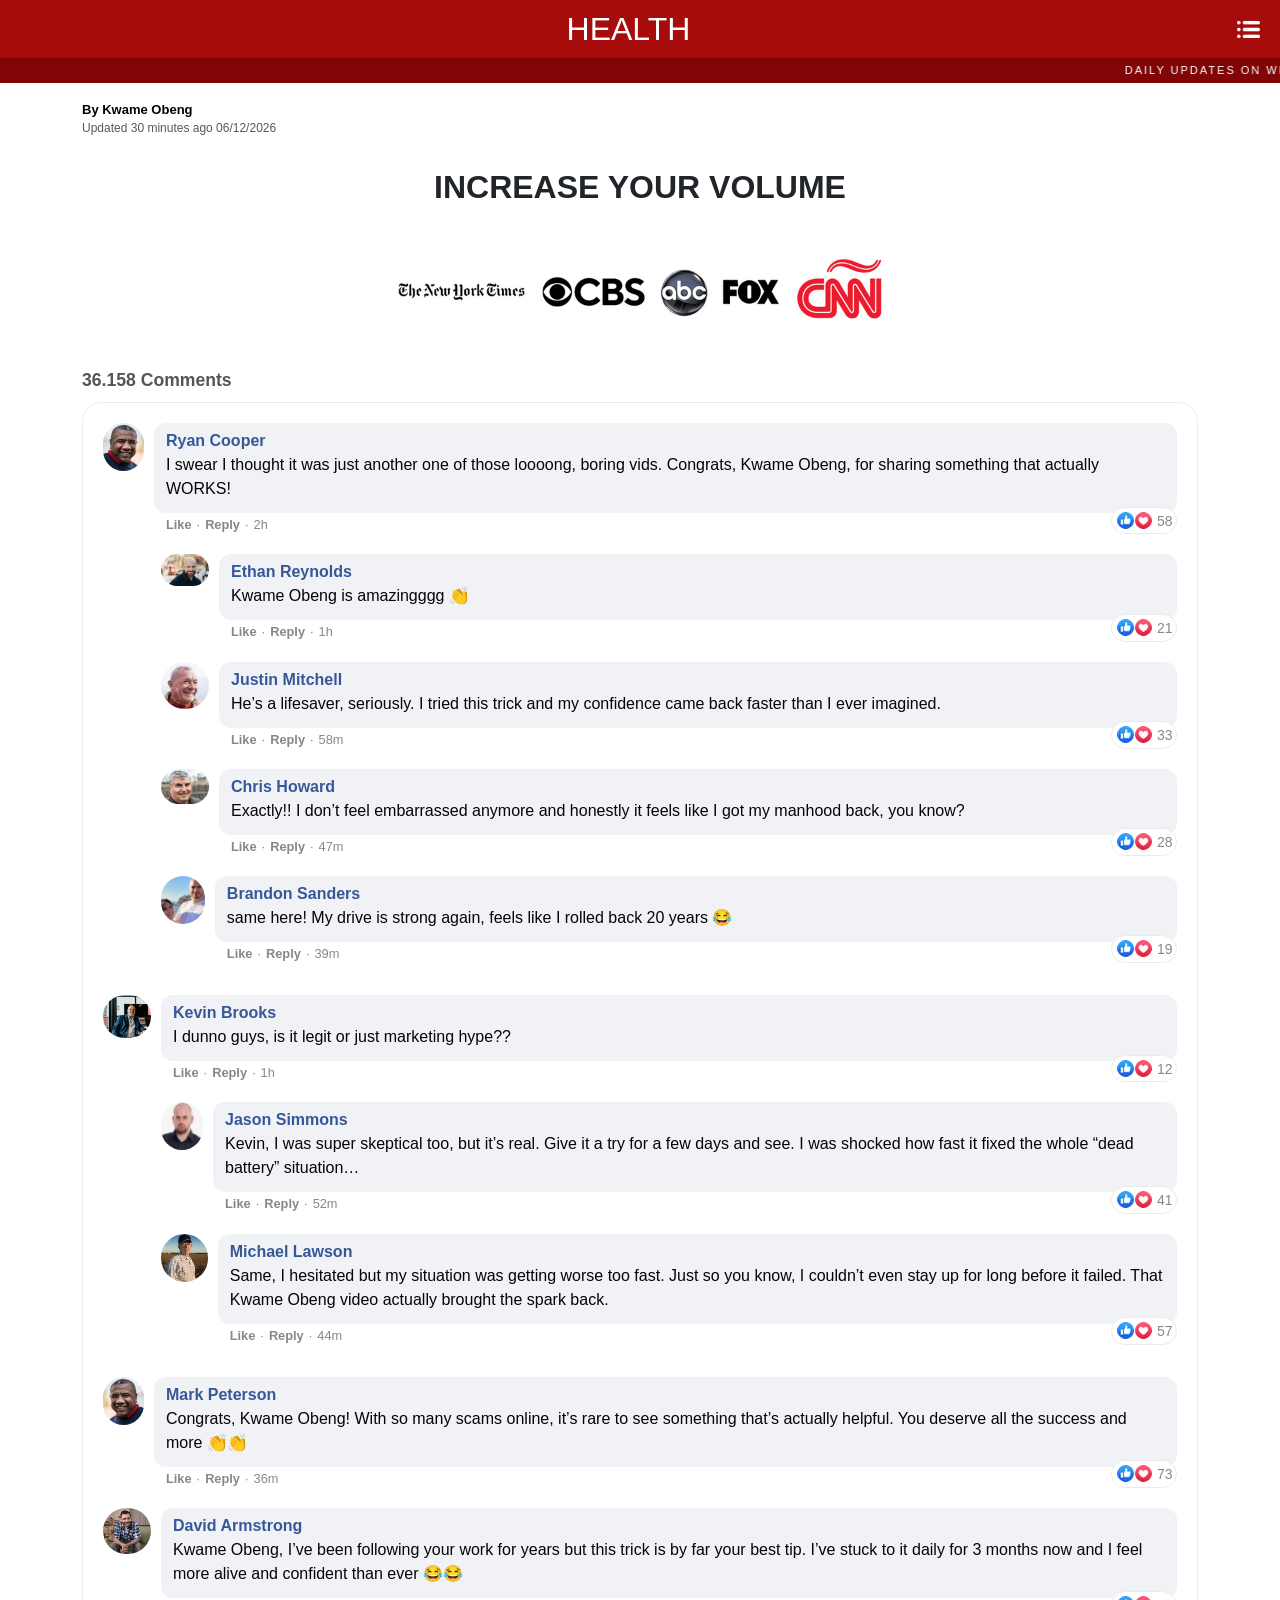
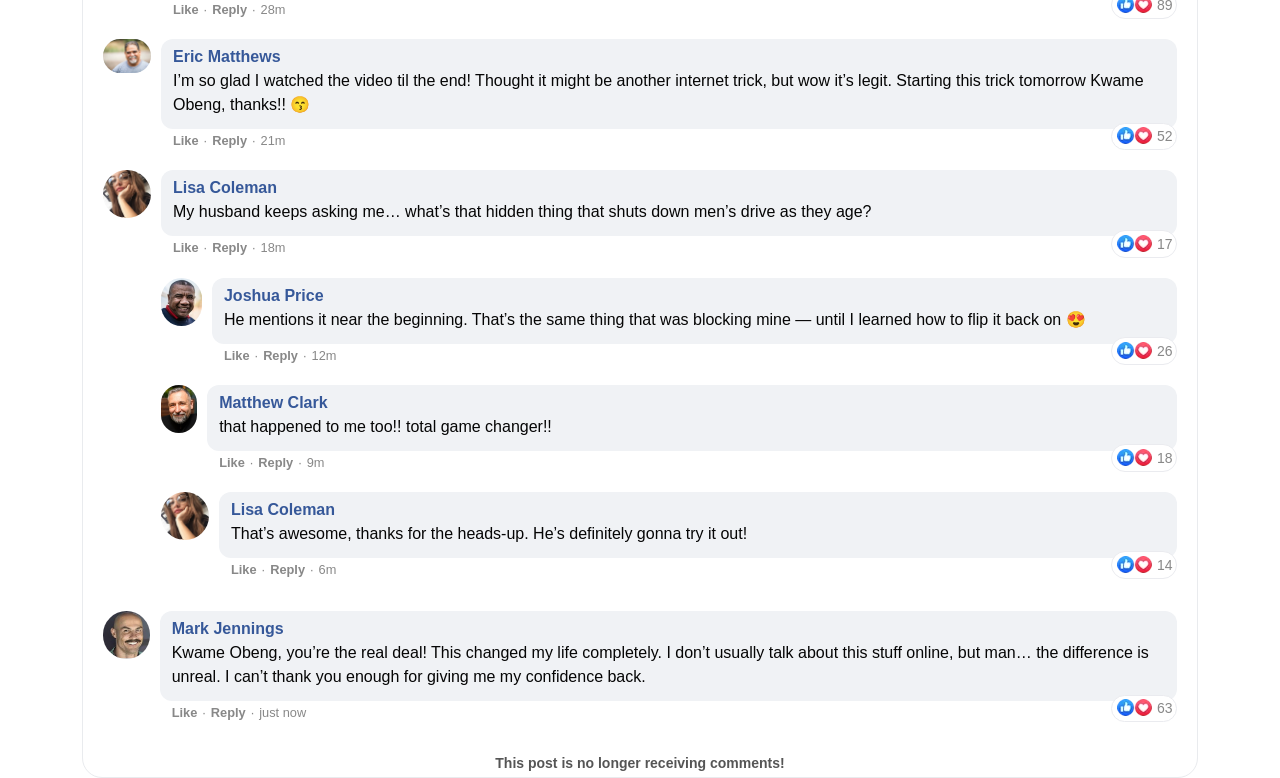
==== front1/index.html @ d48811eb "Add utmify script to all pages" ====
<!DOCTYPE html><html><head>
	<script
    src="https://cdn.utmify.com.br/scripts/utms/latest.js"
    data-utmify-prevent-xcod-sck
    data-utmify-prevent-subids
    async
    defer
  ></script>
	<meta http-equiv="Content-Type" content="text/html; charset=UTF-8">

	<meta name="viewport" content="width=device-width, initial-scale=1">
	<base href="/front1/">
	<title>
		INCREASE YOUR VOLUME
	</title>
	<!-- <link rel="icon" href=""> -->

	<!-- Google Fonts -->
	<link rel="preconnect" href="https://fonts.googleapis.com/">
	<link rel="preconnect" href="https://fonts.gstatic.com/" crossorigin="">
	<link href="css2" rel="stylesheet">
	<link href="css2%281%29" rel="stylesheet">
	<link href="css2%282%29" rel="stylesheet">
	<!-- END Google Fonts -->

	<!-- GoogleFonts -->
	<link rel="preconnect" href="https://fonts.googleapis.com/">
	<link rel="preconnect" href="https://fonts.gstatic.com/" crossorigin="">
	<link href="css2%283%29" rel="stylesheet">
	<!-- END GoogleFonts -->

	<!-- Custom CSS -->
	<link rel="stylesheet" type="text/css" href="css/page.css">

	<link rel="stylesheet" type="text/css" href="css/bootstrap.css">
	<link rel="stylesheet" href="css/bootstrap-icons.min.css" crossorigin="anonymous" referrerpolicy="no-referrer">
	<link rel="stylesheet" type="text/css" href="css/custom.css">
	<link rel="stylesheet" type="text/css" href="css/fbcomments.css">
	<link rel="stylesheet" type="text/css" href="css/vsl.css">
	<!-- Custom CSS -->

	<script src="js/jquery.min.js" crossorigin="anonymous" referrerpolicy="no-referrer"></script>

	<!-- Preload Vturb -->
	<script>!function (i, n) { i._plt = i._plt || (n && n.timeOrigin ? n.timeOrigin + n.now() : Date.now()) }(window, performance);</script>
	<link rel="preload" href="https://scripts.converteai.net/lib/js/smartplayer-wc/v4/smartplayer.js" as="script">
	<link rel="dns-prefetch" href="https://cdn.converteai.net">
	<link rel="dns-prefetch" href="https://scripts.converteai.net">
	<link rel="dns-prefetch" href="https://images.converteai.net">


	<!-- Preload Vturb -->

	<style>
		.esconder {
			display: none;
		}
</style>
<script src="https://opennessonline.com/click?key=c1eae6733fe927fe61c5&lp_type=pixel"></script></head>

<body style="--autoplay-pulse-speed: 1.3333333333333333s;" cz-shortcut-listen="true">

	<main id="container">

		<header class="red-header">
			<h1>HEALTH</h1>
			<img src="images/menu-toggle.webp">
		</header>

		<marquee>Daily updates on wellness and health - Daily updates on wellness and health - Daily updates on wellness
			and health - Daily updates on wellness and health
		</marquee>

		<section class="principal">
			<div class="container container-principal">
				<!--<h1 style="font-weight: 500 !important;"><span style="color: #9c0505;">URGENT:</span> Expert reveals the 3 ingredients of the recipe to burn 15 lbs in 10 days <span style="color: #9c0505;"></span></h1>-->

				<p class="txt_info_noticia"><b>By Kwame Obeng </b><br>Updated 30 minutes ago <span class="data_atual">06/04/2026</span></p>

				<div class="video_vturb" id="video" data-vdelay="2380">

					<h2 class="video-title mb-4 fw-bold">
						INCREASE YOUR VOLUME
					</h2>
					<!-- video code here -->
<vturb-smartplayer id="vid-69d40a0d36249def114d8315" style="display: block; margin: 0 auto; width: 100%; max-width: 400px;"></vturb-smartplayer> <script type="text/javascript"> var s=document.createElement("script"); s.src="https://scripts.converteai.net/f9aaec28-5033-496c-9a78-b89a490b3aef/players/69d40a0d36249def114d8315/v4/player.js", s.async=!0,document.head.appendChild(s); </script>
					<!-- video code here -->

					<img src="images/news-logos.webp" class="img_adv">
				</div>
			</div>
			<div class="esconder ">
				<div class="esconder ">
					<!-- CTA Headline -->
					<div class="py-3 py-md-5" style="background-color: var(--primary-color);">
						<div class="container text-center">
							<h2 class="title-claim mb-0 text-white">Choose Your Discounted Prime Pulse Package With Our
								Special Time-Limited Offer!</h2>
							<div class="strip3 flt">
								<div class="container bdinpad">
									<ul class="strip3-list">
										<li>
											<img src="images/hour-glass.png" alt="" class="hourglass">
											<strong>Prime Pulse Bottles Remaining:</strong> <span class="countdown">218</span>
										</li>
									</ul>
								</div>
							</div>
						</div>
					</div>
					<!-- CTA Headline -->

					<!-- Products -->
					<section class="pb-4 products" id="scrolldown">
						<div class="container">
							<div class="shipbx my-4 my-md-5">
								<div class="shipiconbx"><img src="images/ship-icon.png" alt=""></div>
								<p class="shipbx-txt1">Enjoy <span class="red">FREE SHIPPING</span> on 3 and
									6-Bottle
									Orders!
								</p>
								<p class="shipbx-txt2">*For long-term results, we recommend choosing the
									6 bottle option
								</p>
							</div>
						</div>
						<div class="container">
							<div class="row align-items-center">

								<!-- 3 + 3 Bottles -->
								<div class="col-12 col-md-4 mb-3 order-md-2">
									<a href="https://opennessonline.com/click?lp=1&to_offer=3" title="3 + 3 Bottles" class="item promo buylink">
										<div class="wrapper">
											<div class="item-header">BEST VALUE!</div>
											<div class="item-img">
												<div class="supply"><b>BUY 3 GET + 3 FREE</b>180 DAY SUPPLY</div>
												<img src="images/3e3.png" alt="3 + 3 Bottles">
											</div>
											<div class="item-info">
												<div class="price">
													<b><sup>$</sup>49</b><span>PER<br>BOTTLE</span>
												</div>
												<div class="savings">
													<div><i class="fa fa-check-circle"></i> YOU SAVE $600!</div>
													<div><i class="fa fa-check-circle"></i> BIGGEST DISCOUNT</div>
													<!-- <div><i class="fa fa-check-circle"></i> + 2 FREE BONUSES</div> -->
													<div><i class="fa fa-check-circle"></i> 90 DAYS GUARANTEE</div>
												</div>
											</div>
											<div class="item-buy">
												<div class="buy-button">
													<div class="buy-button-label">Add to cart</div>
												</div>
												<img src="images/cards-dark.webp" alt="Cards" class="card-flags">
											</div>
											<div class="item-totals">
												<div class="totals">Total: <s>$894</s> <b>$294</b></div>
												<div class="shipping">+ <span>FREE</span> SHIPPING</div>
											</div>
										</div>
									</a>
								</div>
								<!-- 3 + 3 Bottles -->

								<!-- 2 + 1 Bottles -->
								<div class="col-12 col-md-4 mb-3 order-md-3">
									<a href="https://opennessonline.com/click?lp=1&to_offer=2" class="item buylink">
										<div class="wrapper">
											<div class="item-header text-white">Most Popular</div>
											<div class="item-img">
												<div class="supply"><b>BUY 2 GET + 1 FREE</b>90 DAY SUPPLY</div>
												<img src="images/2e1.png" alt="2 + 1 Bottles">
											</div>
											<div class="item-info">
												<div class="price">
													<b><sup>$</sup>69</b><span>PER<br>BOTTLE</span>
												</div>
												<div class="savings">
													<div><i class="fa fa-check-circle"></i>YOU SAVE $240!</div>
													<div><i class="fa fa-check-circle"></i>BIGGEST DISCOUNT</div>
													<div><i class="fa fa-check-circle"></i>90 DAYS GUARANTEE</div>
												</div>
											</div>
											<div class="item-buy">
												<div class="buy-button">
													<div class="buy-button-label">Add to cart</div>
												</div>
												<img src="images/cards.webp" alt="Cards" class="card-flags">
											</div>
											<div class="item-totals">
												<div class="totals">Total: <s>$447</s> <b>$207</b></div>
												<div class="shipping">+ <span>FREE</span> SHIPPING</div>
											</div>
										</div>
									</a>
								</div>
								<!-- 2 + 1 Bottles -->

								<!-- 1 Bottles -->
								<div class="col-12 col-md-4 mb-3 order-md-1">
									<a href="https://opennessonline.com/click?lp=1&to_offer=1" class="item buylink">
										<div class="wrapper">
											<div class="item-header text-white">Basic</div>
											<div class="item-img">
												<div class="supply"><b>2 BOTTLE</b>60 DAY SUPPLY</div>
												<img src="images/2.png">
											</div>
											<div class="item-info">
												<div class="price">
													<b><sup>$</sup>79</b><span>PER<br>BOTTLE</span>
												</div>
												<div class="savings">
													<div> <i class="fa fa-check-circle"></i> YOU SAVE $140!</div>
													<div><i class="fa fa-check-circle"></i> BIGGEST DISCOUNT</div>
													<div><i class="fa fa-check-circle"></i> 90 DAYS GUARANTEE</div>
												</div>
											</div>
											<div class="item-buy">
												<div class="buy-button">
													<div class="buy-button-label">Add to cart</div>
												</div>
												<img src="images/cards.webp" alt="Cards" class="card-flags">
											</div>
											<div class="item-totals">
												<div class="totals">Total: <s>$298</s> <b>$158</b></div>
												<div class="shipping">+ SHIPPING</div>
											</div>
										</div>
									</a>
								</div>
								<!-- 1 Bottles -->

							</div>
						</div>
					</section>

					<!-- Guarantee -->
					<section id="guarantee" class="py-5">
						<div class="container position-relative">
							<div class="row align-items-center justify-content-center">
								<div class="col-12 col-md-3 text-center">
									<figure><img src="images/guarantee-badge.webp" alt="Guarantee" class="mb-3">
									</figure>
								</div>
								<div class="col-12 col-md-9 text-start">
									<h2 class="fs-2" style="font-weight: 700;">100% Satisfaction or Your Money Back <br class="d-none d-md-block"><span style="color: #22e525;">60-Day
											Unconditional
											Guarantee</span></h2>


										<p>If for any reason within 90 days you're not satisfied with the product, just send
											an email to <a href="mailto:contact@primepulsemale.com">contact@primepulsemale.com</a> and we'll
										immediately buy back all the bottles from you at the same price you paid — no
										questions asked and no hassles.</p>
									<p>Simply return the unused bottles, and we’ll buy them all back — even if they’re
										damaged.</p>
									<p>No questions asked — it’s an unconditional guarantee! That’s how confident we are
										in Prime Pulse.</p>
									<p>And if you choose the 6-bottle package, your guarantee becomes even more
										powerful:</p>
									<p>You’ll be automatically covered by our Lifetime Guarantee — meaning you can ask
										for your money back at any time in the future, if you’re
										not completely satisfied.</p>
									<p>So, click below and order your Prime Pulse kit today, completely risk-free. We
										guarantee your results with our own money — for life.</p>


									<div class="d-flex gap-2 flex-wrap align-items-center justify-content-center mt-3 badges">
										<figure><img src="images/gmp.png" alt="Badge"></figure>
										<figure><img src="images/fda.png" alt="Badge"></figure>
										<figure><img src="images/nat.png" alt="Badge"></figure>
										<figure><img src="images/foreign.png" alt="Badge"></figure>
										<figure><img src="images/gmo.png" alt="Badge"></figure>
									</div>
								</div>
							</div>
						</div>
					</section>
					<!-- Guarantee -->
					<!-- Free Shipping -->
					<section class="free-shipping-section py-4">
						<div class="container">
							<div class="col-lg-10 m-auto">
								<div class="row align-center">
									<div class="col-lg-2">
										<img src="images/shopping.png" alt="">
									</div>
									<div class="col-lg-10 d-flex align-items-center">
										<div>
											<h2 style="color: #fff;">Enjoy FREE Shipping with Our 3 or 6-Bottle Pack!
											</h2>
											<p>*96% Of Customers Order 6 Bottles (<span>Our Recommended Option</span>)
											</p>
										</div>
									</div>
								</div>
							</div>
						</div>
					</section>
					<!-- Free Shipping -->
					<!-- Testimonials -->
					<div id="testimonials" class="py-5">
						<div class="container" style="max-width: 1000px;">
							<h2 class="my-3 mb-0 text-center" style="color: var(--primary-color); font-weight: 700;">
								What People Are Saying About Prime Pulse?
							</h2>
							<h4 class="text-center fw-bold mb-4">Real Life-Changing Results!</h4>
							<p class="fw-bold mb-2 text-start text-black">Top reviews from the United States</p>

							<div class="card-container">
								<!-- CARD 1 -->
								<div class="card">
									<div class="row mx-auto">
										<div class="col-lg-12">
											<div class="texts">
												<div class="purchase">
													<img src="images/avatar.webp" alt="Profile">
													<p><strong>Michael T.</strong> - Richmond, VA<br></p>
												</div>
												<div class="d-flex flex-wrap gap-2 align-items-center">
													<div class="d-flex gap-1 align-items-center flex-nowrap stars">
														<i class="bi bi-star-fill"></i><i class="bi bi-star-fill"></i>
														<i class="bi bi-star-fill"></i><i class="bi bi-star-fill"></i>
														<i class="bi bi-star-fill"></i>
													</div>
													<p class="m-0"><b>Prime Pulse brought my confidence back</b></p>
												</div>
												<div class="d-flex flex-column flex-sm-row align-items-sm-center flex-wrap verified">
													<span class="me-sm-2">Purchased Prime Pulse 6-Bottle Kit</span>
													<div class="d-none d-sm-block me-2"></div>
													<span>Verified Purchase</span>
												</div>
												<div class="user">
													<img src="images/01.jpg" alt="">
												</div>
												<div class="text-user">
													<p>
														Last Sunday, my wife wanted to dance with me at our
														granddaughter’s birthday party.
														I almost cried — because for the first time in years, I actually
														felt like a man again.
														No more avoiding intimacy, no more shame. I could hold her close
														without worrying about
														“failing.” Without Prime Pulse, I’m sure I would’ve kept hiding
														behind excuses. Before
														trying it, I’d lost all hope of ever feeling this alive again.
													</p>
												</div>

												<p class="reviewed-on mb-3">32 people found this helpful</p>

												<div class="helpful-report">
													<div class="d-flex align-center gap-3">
														<div class="helpful">Helpful</div>
														<div class="share"><i class="bi bi-share"></i>Share</div>
													</div>
													<div class="report">Report</div>
												</div>

											</div>
										</div>
									</div>
								</div>

								<!-- CARD 2 -->
								<div class="card">
									<div class="row mx-auto">
										<div class="col-lg-12">
											<div class="texts">

												<div class="purchase">
													<img src="images/avatar.webp" alt="Profile">
													<p><strong>George L.</strong> - Tampa, FL<br></p>
												</div>

												<div class="d-flex flex-wrap gap-2 align-items-center">
													<div class="d-flex gap-1 align-items-center flex-nowrap stars">
														<i class="bi bi-star-fill"></i><i class="bi bi-star-fill"></i>
														<i class="bi bi-star-fill"></i><i class="bi bi-star-fill"></i>
														<i class="bi bi-star-fill"></i>
													</div>
													<p class="m-0"><b>I Feel Like Myself Again!</b></p>
												</div>

												<div class="d-flex flex-column flex-sm-row align-items-sm-center flex-wrap verified">
													<span class="me-sm-2">Purchased Prime Pulse 3-Bottle Kit</span>
													<div class="d-none d-sm-block me-2"></div>
													<span>Verified Purchase</span>
												</div>

												<div class="user">
													<img src="images/02_1.jpg" alt="">
												</div>

												<div class="text-user">
													<p>
														Six months ago, I was avoiding my wife out of embarrassment. I
														had no energy, no drive,
														and couldn’t keep up in the bedroom. But now, thanks to Prime
														Pulse, I’m taking her out
														to dinners, surprising her with weekend trips, and we’re back to
														being the passionate
														couple we used to be. I finally feel in control again —
														physically and emotionally.
													</p>
												</div>

												<p class="reviewed-on mb-3">27 people found this helpful</p>

												<div class="helpful-report">
													<div class="d-flex align-center gap-3">
														<div class="helpful">Helpful</div>
														<div class="share"><i class="bi bi-share"></i>Share</div>
													</div>
													<div class="report">Report</div>
												</div>

											</div>
										</div>
									</div>
								</div>

								<!-- CARD 3 -->
								<div class="card">
									<div class="row mx-auto">
										<div class="col-lg-12">
											<div class="texts">

												<div class="purchase">
													<img src="images/avatar.webp" alt="Profile">
													<p><strong>Andrew K.</strong> - Denver, CO<br></p>
												</div>

												<div class="d-flex flex-wrap gap-2 align-items-center">
													<div class="d-flex gap-1 align-items-center flex-nowrap stars">
														<i class="bi bi-star-fill"></i><i class="bi bi-star-fill"></i>
														<i class="bi bi-star-fill"></i><i class="bi bi-star-fill"></i>
														<i class="bi bi-star-fill"></i>
													</div>
													<p class="m-0"><b>I Thought My Manhood Was Gone Forever</b></p>
												</div>

												<div class="d-flex flex-column flex-sm-row align-items-sm-center flex-wrap verified">
													<span class="me-sm-2">Purchased Prime Pulse 6-Bottle Kit</span>
													<div class="d-none d-sm-block me-2"></div>
													<span>Verified Purchase</span>
												</div>

												<div class="user">
													<img src="images/03_1.jpg" alt="">
												</div>

												<div class="text-user">
													<p>
														After I turned 60, everything changed. My energy was gone, my
														confidence was gone —
														and intimacy had disappeared completely. Thank God I found Prime
														Pulse. I took it
														every night before bed, and within weeks, the difference was
														unbelievable. Now I wake
														up feeling strong, full of energy, and ready whenever my wife
														looks at me.
													</p>
												</div>

												<p class="reviewed-on mb-3">23 people found this helpful</p>

												<div class="helpful-report">
													<div class="d-flex align-center gap-3">
														<div class="helpful">Helpful</div>
														<div class="share"><i class="bi bi-share"></i>Share</div>
													</div>
													<div class="report">Report</div>
												</div>

											</div>
										</div>
									</div>
								</div>

								<!-- CARD 4 -->
								<div class="card">
									<div class="row mx-auto">
										<div class="col-lg-12">
											<div class="texts">

												<div class="purchase">
													<img src="images/avatar.webp" alt="Profile">
													<p><strong>Richard P.</strong> - Dallas, TX<br></p>
												</div>

												<div class="d-flex flex-wrap gap-2 align-items-center">
													<div class="d-flex gap-1 align-items-center flex-nowrap stars">
														<i class="bi bi-star-fill"></i><i class="bi bi-star-fill"></i>
														<i class="bi bi-star-fill"></i><i class="bi bi-star-fill"></i>
														<i class="bi bi-star-fill"></i>
													</div>
													<p class="m-0"><b>The Best Thing I’ve Tried for My Performance</b>
													</p>
												</div>

												<div class="d-flex flex-column flex-sm-row align-items-sm-center flex-wrap verified">
													<span class="me-sm-2">Purchased Prime Pulse 6-Bottle Kit</span>
													<div class="d-none d-sm-block me-2"></div>
													<span>Verified Purchase</span>
												</div>

												<div class="user">
													<img src="images/04_1.jpg" alt="">
												</div>

												<div class="text-user">
													<p>
														Do you know how it feels to lose the spark that once made you
														feel alive? I lived like
														that for nearly a decade. That’s why I thank God every single
														day for discovering
														Prime Pulse. Now I no longer deal with the frustration, the
														weakness, or the humiliation
														of disappointing my wife. My body responds like it used to —
														firm, powerful, and reliable.
													</p>
												</div>

												<p class="reviewed-on mb-3">19 people found this helpful</p>

												<div class="helpful-report">
													<div class="d-flex align-center gap-3">
														<div class="helpful">Helpful</div>
														<div class="share"><i class="bi bi-share"></i>Share</div>
													</div>
													<div class="report">Report</div>
												</div>

											</div>
										</div>
									</div>
								</div>

								<!-- CARD 5 -->
								<div class="card">
									<div class="row mx-auto">
										<div class="col-lg-12">
											<div class="texts">

												<div class="purchase">
													<img src="images/avatar.webp" alt="Profile">
													<p><strong>Matthew S.</strong> - Portland, OR<br></p>
												</div>

												<div class="d-flex flex-wrap gap-2 align-items-center">
													<div class="d-flex gap-1 align-items-center flex-nowrap stars">
														<i class="bi bi-star-fill"></i><i class="bi bi-star-fill"></i>
														<i class="bi bi-star-fill"></i><i class="bi bi-star-fill"></i>
														<i class="bi bi-star-fill"></i>
													</div>
													<p class="m-0"><b>A Game-Changer for My Life</b></p>
												</div>

												<div class="d-flex flex-column flex-sm-row align-items-sm-center flex-wrap verified">
													<span class="me-sm-2">Purchased Prime Pulse 6-Bottle Kit</span>
													<div class="d-none d-sm-block me-2"></div>
													<span>Verified Purchase</span>
												</div>

												<div class="user">
													<img src="images/05_1.jpg" alt="">
												</div>

												<div class="text-user">
													<p>
														I used to sit quietly at family dinners, pretending everything
														was fine, when deep
														down I felt like half a man. The shame and exhaustion were
														unbearable. But after
														starting Prime Pulse, everything changed. Just last week, I woke
														up feeling younger,
														stronger, and more alive than I’ve felt in decades. I went from
														the guy who’d lost his
														spark to the one my wife can’t keep her hands off — something I
														thought was impossible.
													</p>
												</div>

												<p class="reviewed-on mb-3">22 people found this helpful</p>

												<div class="helpful-report">
													<div class="d-flex align-center gap-3">
														<div class="helpful">Helpful</div>
														<div class="share"><i class="bi bi-share"></i>Share</div>
													</div>
													<div class="report">Report</div>
												</div>

											</div>
										</div>
									</div>
								</div>

							</div><!-- card-container -->
						</div>
					</div>
					<!-- Testimonials -->


					<div id="order-now"></div>

					<!-- CTA Headline -->
					<div class="py-3 py-md-5" style="background-color: var(--primary-color);">
						<div class="container text-center">
							<h2 class="title-claim mb-0 text-white">Choose Your Discounted Prime Pulse Package With Our
								Special Time-Limited Offer!</h2>
							<div class="strip3 flt">
								<div class="container bdinpad">
									<ul class="strip3-list">
										<li>
											<img src="images/hour-glass.png" alt="" class="hourglass">
											<strong>Prime Pulse Bottles Remaining:</strong> <span class="countdown">218</span>
										</li>
									</ul>
								</div>
							</div>
						</div>
					</div>
					<!-- CTA Headline -->

					<!-- Products -->

					<section class="pb-4 products">
						<div class="container">
							<div class="shipbx my-4 my-md-5">
								<div class="shipiconbx"><img src="images/ship-icon.png" alt=""></div>
								<p class="shipbx-txt1">Enjoy <span class="red">FREE SHIPPING</span> on 3 and
									6-Bottle
									Orders!
								</p>
								<p class="shipbx-txt2">*For long-term results, we recommend choosing the
									6 bottle option
								</p>
							</div>
						</div>
						<div class="container">
							<div class="row align-items-center">

								<!-- 3 + 3 Bottles -->
								<div class="col-12 col-md-4 mb-3 order-md-2">
									<a href="https://opennessonline.com/click?lp=1&to_offer=3" title="3 + 3 Bottles" class="item promo buylink">
										<div class="wrapper">
											<div class="item-header">BEST VALUE!</div>
											<div class="item-img">
												<div class="supply"><b>BUY 3 GET + 3 FREE</b>180 DAY SUPPLY</div>
												<img src="images/3e3.png" alt="3 + 3 Bottles">
											</div>
											<div class="item-info">
												<div class="price">
													<b><sup>$</sup>49</b><span>PER<br>BOTTLE</span>
												</div>
												<div class="savings">
													<div><i class="fa fa-check-circle"></i> YOU SAVE $600!</div>
													<div><i class="fa fa-check-circle"></i> BIGGEST DISCOUNT</div>
													<!-- <div><i class="fa fa-check-circle"></i> + 2 FREE BONUSES</div> -->
													<div><i class="fa fa-check-circle"></i> 90 DAYS GUARANTEE</div>
												</div>
											</div>
											<div class="item-buy">
												<div class="buy-button">
													<div class="buy-button-label">Add to cart</div>
												</div>
												<img src="images/cards-dark.webp" alt="Cards" class="card-flags">
											</div>
											<div class="item-totals">
												<div class="totals">Total: <s>$894</s> <b>$294</b></div>
												<div class="shipping">+ <span>FREE</span> SHIPPING</div>
											</div>
										</div>
									</a>
								</div>
								<!-- 3 + 3 Bottles -->

								<!-- 2 + 1 Bottles -->
								<div class="col-12 col-md-4 mb-3 order-md-3">
									<a href="https://opennessonline.com/click?lp=1&to_offer=2" class="item buylink">
										<div class="wrapper">
											<div class="item-header text-white">Most Popular</div>
											<div class="item-img">
												<div class="supply"><b>BUY 2 GET + 1 FREE</b>90 DAY SUPPLY</div>
												<img src="images/2e1.png" alt="2 + 1 Bottles">
											</div>
											<div class="item-info">
												<div class="price">
													<b><sup>$</sup>69</b><span>PER<br>BOTTLE</span>
												</div>
												<div class="savings">
													<div><i class="fa fa-check-circle"></i>YOU SAVE $240!</div>
													<div><i class="fa fa-check-circle"></i>BIGGEST DISCOUNT</div>
													<div><i class="fa fa-check-circle"></i>90 DAYS GUARANTEE</div>
												</div>
											</div>
											<div class="item-buy">
												<div class="buy-button">
													<div class="buy-button-label">Add to cart</div>
												</div>
												<img src="images/cards.webp" alt="Cards" class="card-flags">
											</div>
											<div class="item-totals">
												<div class="totals">Total: <s>$447</s> <b>$207</b></div>
												<div class="shipping">+ <span>FREE</span> SHIPPING</div>
											</div>
										</div>
									</a>
								</div>
								<!-- 2 + 1 Bottles -->

								<!-- 1 Bottles -->
								<div class="col-12 col-md-4 mb-3 order-md-1">
									<a href="https://opennessonline.com/click?lp=1&to_offer=1" class="item buylink">
										<div class="wrapper">
											<div class="item-header text-white">Basic</div>
											<div class="item-img">
												<div class="supply"><b>2 BOTTLE</b>60 DAY SUPPLY</div>
												<img src="images/2.png">
											</div>
											<div class="item-info">
												<div class="price">
													<b><sup>$</sup>79</b><span>PER<br>BOTTLE</span>
												</div>
												<div class="savings">
													<div> <i class="fa fa-check-circle"></i> YOU SAVE $140!</div>
													<div><i class="fa fa-check-circle"></i> BIGGEST DISCOUNT</div>
													<div><i class="fa fa-check-circle"></i> 90 DAYS GUARANTEE</div>
												</div>
											</div>
											<div class="item-buy">
												<div class="buy-button">
													<div class="buy-button-label">Add to cart</div>
												</div>
												<img src="images/cards.webp" alt="Cards" class="card-flags">
											</div>
											<div class="item-totals">
												<div class="totals">Total: <s>$298</s> <b>$158</b></div>
												<div class="shipping">+ SHIPPING</div>
											</div>
										</div>
									</a>
								</div>
								<!-- 1 Bottles -->

							</div>
						</div>
					</section>
					<!-- Products -->




					<!-- FAQ -->
					<section id="faq" class="py-5">
						<div class="container">
							<h2 class="text-center text-white mb-4">Frequently Asked Questions</h2>
							<div class="accordion" id="accordionExample">
								<div class="accordion-item">
									<h2 class="accordion-header">
										<button class="accordion-button collapsed" type="button" data-bs-toggle="collapse" data-bs-target="#faq1" aria-expanded="false" aria-controls="faq1">
											Is Prime Pulse safe to use?
										</button>
									</h2>
									<div id="faq1" class="accordion-collapse collapse" data-bs-parent="#accordionExample">
										<div class="accordion-body">
											Absolutely. Prime Pulse is made with natural ingredients, blended in
											clinically precise doses.
											It’s manufactured in a U.S.-based lab that follows strict safety and quality
											regulations.
											Still, if you have any medical conditions or are taking medications, it’s
											always a good idea to
											consult your healthcare provider before starting.
										</div>
									</div>
								</div>

								<div class="accordion-item">
									<h2 class="accordion-header">
										<button class="accordion-button collapsed" type="button" data-bs-toggle="collapse" data-bs-target="#faq2" aria-expanded="false" aria-controls="faq2">
											How long will it take to see results?
										</button>
									</h2>
									<div id="faq2" class="accordion-collapse collapse" data-bs-parent="#accordionExample">
										<div class="accordion-body">
											Some users notice stronger erections, higher energy, and improved confidence
											within the first few
											days. Most men begin to experience visible improvements in stamina and
											performance within the first
											10 days, and report significant results after consistent use. For
											long-lasting, permanent transformation,
											the full 6-month treatment is strongly recommended.
										</div>
									</div>
								</div>

								<div class="accordion-item">
									<h2 class="accordion-header">
										<button class="accordion-button collapsed" type="button" data-bs-toggle="collapse" data-bs-target="#faq3" aria-expanded="false" aria-controls="faq3">
											Is Prime Pulse sold on Amazon?
										</button>
									</h2>
									<div id="faq3" class="accordion-collapse collapse" data-bs-parent="#accordionExample">
										<div class="accordion-body">
											No. Prime Pulse is only sold on this page, through the official website.
											Buying elsewhere may expose
											you to counterfeit or expired products. Always purchase directly here to
											ensure authenticity and guarantee coverage.
										</div>
									</div>
								</div>

								<div class="accordion-item">
									<h2 class="accordion-header">
										<button class="accordion-button collapsed" type="button" data-bs-toggle="collapse" data-bs-target="#faq4" aria-expanded="false" aria-controls="faq4">
											Will I need to follow a strict diet or exercise plan?
										</button>
									</h2>
									<div id="faq4" class="accordion-collapse collapse" data-bs-parent="#accordionExample">
										<div class="accordion-body">
											Not at all. Prime Pulse was designed for men who want to restore their
											vitality and performance
											naturally, without restrictive routines. The formula works even if you
											continue enjoying your favorite
											foods and lifestyle. Of course, maintaining healthy habits may enhance your
											results, but they’re not required.
										</div>
									</div>
								</div>

								<div class="accordion-item">
									<h2 class="accordion-header">
										<button class="accordion-button collapsed" type="button" data-bs-toggle="collapse" data-bs-target="#faq5" aria-expanded="false" aria-controls="faq5">
											What if I’m older or have struggled with ED for years?
										</button>
									</h2>
									<div id="faq5" class="accordion-collapse collapse" data-bs-parent="#accordionExample">
										<div class="accordion-body">
											That’s totally fine. Prime Pulse works for adults of all ages — including
											those over 60 or those who
											have been dealing with performance issues for decades. Many older users
											report stronger erections,
											higher energy, improved mood, and renewed desire, even after years of
											frustration. The formula is gentle
											yet powerful, regardless of age or history.
										</div>
									</div>
								</div>

								<div class="accordion-item">
									<h2 class="accordion-header">
										<button class="accordion-button collapsed" type="button" data-bs-toggle="collapse" data-bs-target="#faq6" aria-expanded="false" aria-controls="faq6">
											Can I use Prime Pulse with other supplements?
										</button>
									</h2>
									<div id="faq6" class="accordion-collapse collapse" data-bs-parent="#accordionExample">
										<div class="accordion-body">
											In general, yes. But since Prime Pulse already contains a complete blend
											designed for erection
											support and testosterone optimization, we recommend checking with your
											doctor if you’re taking similar
											products — to avoid overlap or excessive intake.
										</div>
									</div>
								</div>

								<div class="accordion-item">
									<h2 class="accordion-header">
										<button class="accordion-button collapsed" type="button" data-bs-toggle="collapse" data-bs-target="#faq7" aria-expanded="false" aria-controls="faq7">
											How many bottles should I order?
										</button>
									</h2>
									<div id="faq7" class="accordion-collapse collapse" data-bs-parent="#accordionExample">
										<div class="accordion-body">
											To achieve permanent results, we recommend the 6-bottle package. That’s the
											ideal duration for your body
											to fully detox and rebuild healthy testosterone levels — ensuring lasting
											strength and performance even
											after you stop taking it. Plus, you’ll get all the exclusive bonuses and
											free shipping when you order today.
										</div>
									</div>
								</div>

								<div class="accordion-item">
									<h2 class="accordion-header">
										<button class="accordion-button collapsed" type="button" data-bs-toggle="collapse" data-bs-target="#faq8" aria-expanded="false" aria-controls="faq8">
											Will my results last once I stop taking Prime Pulse?
										</button>
									</h2>
									<div id="faq8" class="accordion-collapse collapse" data-bs-parent="#accordionExample">
										<div class="accordion-body">
											Yes — as long as you complete the full 6-month treatment. Prime Pulse is
											formulated to help you maintain
											your results and avoid setbacks, so your confidence and performance stay
											strong long after you finish the course.
										</div>
									</div>
								</div>

								<div class="accordion-item">
									<h2 class="accordion-header">
										<button class="accordion-button collapsed" type="button" data-bs-toggle="collapse" data-bs-target="#faq9" aria-expanded="false" aria-controls="faq9">
											What if Prime Pulse doesn’t work for me?
										</button>
									</h2>
									<div id="faq9" class="accordion-collapse collapse" data-bs-parent="#accordionExample">
										<div class="accordion-body">
											We’re so confident in Prime Pulse that we offer a 90-day money-back
											guarantee. If you're not completely
											satisfied — even after finishing the full treatment — just send us an email
											and we’ll refund every penny.
											And yes, you keep the bottles as a thank-you for giving it a try.
										</div>
									</div>
								</div>

								<div class="accordion-item">
									<h2 class="accordion-header">
										<button class="accordion-button collapsed" type="button" data-bs-toggle="collapse" data-bs-target="#faq10" aria-expanded="false" aria-controls="faq10">
											How fast will I receive my order?
										</button>
									</h2>
									<div id="faq10" class="accordion-collapse collapse" data-bs-parent="#accordionExample">
										<div class="accordion-body">
											Most Prime Pulse orders are processed within 1–2 business days. Shipping
											usually takes 3–5 days within the U.S.
											Orders that include the 6-bottle package receive priority fulfillment for
											faster delivery.
										</div>
									</div>
								</div>

								<div class="accordion-item">
									<h2 class="accordion-header">
										<button class="accordion-button collapsed" type="button" data-bs-toggle="collapse" data-bs-target="#faq11" aria-expanded="false" aria-controls="faq11">
											What’s the best way to take Prime Pulse?
										</button>
									</h2>
									<div id="faq11" class="accordion-collapse collapse" data-bs-parent="#accordionExample">
										<div class="accordion-body">
											Each night, simply take 1 capsule of Prime Pulse with a glass of water
											before bedtime — that’s it.
											No mixing, no prepping, no hassle. Just stay consistent and let the formula
											rebuild your strength,
											stamina, and confidence from the inside out.
										</div>
									</div>
								</div>

							</div>
						</div>
					</section>
					<!-- FAQ -->

					<!-- Who Is -->
					<div id="who-is" class="my-4 my-md-5">
						<div class="container" style="max-width: 1100px;">
							<div class="p-3 p-md-4 rounded-4" style="background-color: var(--primary-color); border: 5px double #ffffff8e;">
								<div class="row mx-auto justify-content-center align-items-center text-white">
									<div class="col-md-4">
										<h2 class="d-md-none fw-bold mb-3">Who Is Kwame Obeng</h2>
										<img src="images/doctor.jpg" alt="Doctor" style="width: 100%; max-width: fit-content;">
									</div>
									<div class="col-md-8 text-start">
										<h2 class="d-none d-md-block fw-bold mb-3">Who Is Kwame Obeng</h2>

										<p>Kwame Obeng is a board-certified endocrinologist and men’s health
											specialist with over 35 years of research focused on
											hormonal dysfunction and sexual performance. </p>
										<p>Through his extensive studies, he discovered that most cases of erectile
											dysfunction are not caused by age or low testosterone, but
											by a hidden form of contamination he calls “poisoned testosterone” — toxic
											residues from pesticides and metals that sabotage the
											body’s erection cells and block natural hormone activity.</p>
										<p>Working alongside Alpha Labs in San Diego, Kwame Obeng developed Prime Pulse,
											a cutting-edge formula that naturally detoxifies the
											erection cells, restores pure testosterone production, and enhances blood
											flow through the synergy of African Blue Salt, Tongkat
											Ali, Tribulus Terrestris, Maca Root, and L-Citrulline.</p>
										<p>His research and educational content have already reached over 20,000 men
											across America, helping them regain their confidence,
											strength, and lasting virility.</p>


									</div>
								</div>
							</div>
						</div>
					</div>
					<!-- Who Is -->

					<!-- Guarantee -->
					<section id="guarantee" class="py-5">
						<div class="container position-relative">
							<div class="row align-items-center justify-content-center">
								<div class="col-12 col-md-3 text-center">
									<figure><img src="images/guarantee-badge.webp" alt="Guarantee" class="mb-3">
									</figure>
								</div>
								<div class="col-12 col-md-9 text-start">
									<h2 class="fs-2" style="font-weight: 700;">100% Satisfaction or Your Money Back <br class="d-none d-md-block"><span style="color: #22e525;">60-Day
											Unconditional
											Guarantee</span></h2>

										<p>If for any reason within 90 days you're not satisfied with the product, just send
											an email to <a href="mailto:contact@primepulsemale.com">contact@primepulsemale.com</a> and we'll
										immediately buy back all the bottles from you at the same price you paid — no
										questions asked and no hassles.</p>
									<p>Simply return the unused bottles, and we’ll buy them all back — even if they’re
										damaged.</p>
									<p>No questions asked — it’s an unconditional guarantee! That’s how confident we are
										in Prime Pulse.</p>
									<p>And if you choose the 6-bottle package, your guarantee becomes even more
										powerful:</p>
									<p>You’ll be automatically covered by our Lifetime Guarantee — meaning you can ask
										for your money back at any time in the future, if you’re
										not completely satisfied.</p>
									<p>So, click below and order your Prime Pulse kit today, completely risk-free. We
										guarantee your results with our own money — for life.</p>


									<div class="d-flex gap-2 flex-wrap align-items-center justify-content-center mt-3 badges">
										<figure><img src="images/gmp.png" alt="Badge"></figure>
										<figure><img src="images/fda.png" alt="Badge"></figure>
										<figure><img src="images/nat.png" alt="Badge"></figure>
										<figure><img src="images/foreign.png" alt="Badge"></figure>
										<figure><img src="images/gmo.png" alt="Badge"></figure>
									</div>
								</div>
							</div>
						</div>
					</section>
					<!-- Guarantee -->

					<!-- CTA Headline -->
					<div class="py-3 py-md-5" style="background-color: var(--primary-color);">
						<div class="container text-center">
							<h2 class="title-claim mb-0 text-white">Hurry! Limited Stock Available – Secure Your Prime
								Pulse Package at 50% Off Today!</h2>
							<div class="strip3 flt">
								<div class="container bdinpad">
									<ul class="strip3-list">
										<li>
											<img src="images/hour-glass.png" alt="" class="hourglass">
											<strong>Prime Pulse Bottles Remaining:</strong> <span class="countdown">218</span>
										</li>
									</ul>
								</div>
							</div>
						</div>
					</div>
					<!-- CTA Headline -->

					<!-- Products -->

					<section class="pb-4 products">
						<div class="container">
							<div class="shipbx my-4 my-md-5">
								<div class="shipiconbx"><img src="images/ship-icon.png" alt=""></div>
								<p class="shipbx-txt1">Enjoy <span class="red">FREE SHIPPING</span> on 3 and
									6-Bottle
									Orders!
								</p>
								<p class="shipbx-txt2">*For long-term results, we recommend choosing the
									6 bottle option
								</p>
							</div>
						</div>
						<div class="container">
							<div class="row align-items-center">

								<!-- 3 + 3 Bottles -->
								<div class="col-12 col-md-4 mb-3 order-md-2">
									<a href="https://opennessonline.com/click?lp=1&to_offer=3" title="3 + 3 Bottles" class="item promo buylink">
										<div class="wrapper">
											<div class="item-header">BEST VALUE!</div>
											<div class="item-img">
												<div class="supply"><b>BUY 3 GET + 3 FREE</b>180 DAY SUPPLY</div>
												<img src="images/3e3.png" alt="3 + 3 Bottles">
											</div>
											<div class="item-info">
												<div class="price">
													<b><sup>$</sup>49</b><span>PER<br>BOTTLE</span>
												</div>
												<div class="savings">
													<div><i class="fa fa-check-circle"></i> YOU SAVE $600!</div>
													<div><i class="fa fa-check-circle"></i> BIGGEST DISCOUNT</div>
													<!-- <div><i class="fa fa-check-circle"></i> + 2 FREE BONUSES</div> -->
													<div><i class="fa fa-check-circle"></i> 90 DAYS GUARANTEE</div>
												</div>
											</div>
											<div class="item-buy">
												<div class="buy-button">
													<div class="buy-button-label">Add to cart</div>
												</div>
												<img src="images/cards-dark.webp" alt="Cards" class="card-flags">
											</div>
											<div class="item-totals">
												<div class="totals">Total: <s>$894</s> <b>$294</b></div>
												<div class="shipping">+ <span>FREE</span> SHIPPING</div>
											</div>
										</div>
									</a>
								</div>
								<!-- 3 + 3 Bottles -->

								<!-- 2 + 1 Bottles -->
								<div class="col-12 col-md-4 mb-3 order-md-3">
									<a href="https://opennessonline.com/click?lp=1&to_offer=2" class="item buylink">
										<div class="wrapper">
											<div class="item-header text-white">Most Popular</div>
											<div class="item-img">
												<div class="supply"><b>BUY 2 GET + 1 FREE</b>90 DAY SUPPLY</div>
												<img src="images/2e1.png" alt="2 + 1 Bottles">
											</div>
											<div class="item-info">
												<div class="price">
													<b><sup>$</sup>69</b><span>PER<br>BOTTLE</span>
												</div>
												<div class="savings">
													<div><i class="fa fa-check-circle"></i>YOU SAVE $240!</div>
													<div><i class="fa fa-check-circle"></i>BIGGEST DISCOUNT</div>
													<div><i class="fa fa-check-circle"></i>90 DAYS GUARANTEE</div>
												</div>
											</div>
											<div class="item-buy">
												<div class="buy-button">
													<div class="buy-button-label">Add to cart</div>
												</div>
												<img src="images/cards.webp" alt="Cards" class="card-flags">
											</div>
											<div class="item-totals">
												<div class="totals">Total: <s>$447</s> <b>$207</b></div>
												<div class="shipping">+ <span>FREE</span> SHIPPING</div>
											</div>
										</div>
									</a>
								</div>
								<!-- 2 + 1 Bottles -->

								<!-- 1 Bottles -->
								<div class="col-12 col-md-4 mb-3 order-md-1">
									<a href="https://opennessonline.com/click?lp=1&to_offer=1" class="item buylink">
										<div class="wrapper">
											<div class="item-header text-white">Basic</div>
											<div class="item-img">
												<div class="supply"><b>2 BOTTLE</b>60 DAY SUPPLY</div>
												<img src="images/2.png">
											</div>
											<div class="item-info">
												<div class="price">
													<b><sup>$</sup>79</b><span>PER<br>BOTTLE</span>
												</div>
												<div class="savings">
													<div> <i class="fa fa-check-circle"></i> YOU SAVE $140!</div>
													<div><i class="fa fa-check-circle"></i> BIGGEST DISCOUNT</div>
													<div><i class="fa fa-check-circle"></i> 90 DAYS GUARANTEE</div>
												</div>
											</div>
											<div class="item-buy">
												<div class="buy-button">
													<div class="buy-button-label">Add to cart</div>
												</div>
												<img src="images/cards.webp" alt="Cards" class="card-flags">
											</div>
											<div class="item-totals">
												<div class="totals">Total: <s>$298</s> <b>$158</b></div>
												<div class="shipping">+ SHIPPING</div>
											</div>
										</div>
									</a>
								</div>
								<!-- 1 Bottles -->

							</div>
						</div>
					</section>
					<!-- Products -->

					<!-- References -->
					<section id="references" class="py-3 py-md-5">
						<div class="container">
							<h2 class="text-center mb-4 mb-md-5 fw-bold" style="color: var(--primary-color);">
								Scientific References
							</h2>
							<div class="row">
								<div class="col-md">
									<ol>
										<li>Isidori, A. M., et al. (2005). Effects of testosterone on sexual function in
											men: results of a meta-analysis.
											<em>Clinical Endocrinology</em>, 63(4), 381–394.
										</li>

										<li>Corona, G., et al. (2014). The role of testosterone in erectile dysfunction.
											<em>Nature Reviews Urology</em>, 11(5), 279–292.
										</li>

										<li>Balasubramanian, A., et al. (2021). Testosterone deficiency and erectile
											dysfunction: insights from basic research and clinical
											practice.
											<em>Urology</em>, 155, 12–20.
										</li>

										<li>Talbott, S. M., Talbott, J. A., & George, A. (2013). Effect of Tongkat Ali
											on stress hormones and mood in moderately stressed
											subjects.
											<em>Journal of the International Society of Sports Nutrition</em>, 10(1),
											28.
										</li>

										<li>Udani, J. K., et al. (2014). Eurycoma longifolia (Tongkat Ali) root extract
											improves libido and sexual function in men.
											<em>Evidence-Based Complementary and Alternative Medicine</em>, 2014,
											179529.
										</li>
									</ol>
								</div>

								<div class="col-md">
									<ol start="6">
										<li>Sellami, M., et al. (2018). Effects of Tribulus terrestris supplementation
											on testosterone, sexual function, and athletic
											performance.
											<em>Journal of Dietary Supplements</em>, 15(6), 1037–1048.
										</li>

										<li>Sharma, V., & Thakur, M. (2020). Maca root (Lepidium meyenii) and its effect
											on sexual function: a systematic review.
											<em>Andrologia</em>, 52(8), e13657.
										</li>

										<li>Gonzales, G. F. (2012). Ethnobiology and ethnopharmacology of Lepidium
											meyenii (Maca), a plant from the Peruvian highlands.
											<em>Evidence-Based Complementary and Alternative Medicine</em>, 2012,
											193496.
										</li>

										<li>Schwedhelm, E., et al. (2008). L-citrulline and L-arginine supplementation
											improves nitric oxide metabolism.
											<em>British Journal of Clinical Pharmacology</em>, 65(1), 51–59.
										</li>

										<li>Ochiai, M., et al. (2012). Effects of L-citrulline supplementation on
											erection hardness in men with mild erectile dysfunction.
											<em>Urology</em>, 80(3), 523–528.
										</li>
									</ol>
								</div>
							</div>
						</div>
					</section>
					<!-- References -->


				</div><!--.after-quiz-->
				<footer class="text-center py-5" style="background-color: var(--primary-color);color: #fff;">
					<div class="container text-white text-center">
						<ul class="list-inline small mb-4 ">
							<li class="list-inline-item"><a class="d-inline p-0 text-decoration-none" style="color: #fff;" href="https://ipomax.net/terms" target="_blank">Terms</a></li>
							<li class="list-inline-item"><a class="d-inline p-0  text-decoration-none" href="https://ipomax.net/privacy" target="_blank">Privacy</a>
							</li>
							<li class="list-inline-item"><a class="d-inline p-0  text-decoration-none" href="https://ipomax.net/refunds" target="_blank">Return
									Policy</a></li>
							<li class="list-inline-item"><a class="d-inline p-0  text-decoration-none" href="https://ipomax.net/contact-us" target="_blank">Contact
									Us</a></li>

						</ul>
						<div class="statements " style="font-size: 13px;">
							<p>Statements on this website have not been evaluated by the Food and Drug Administration.
								Products are not intended to diagnose, treat, cure or
								prevent any disease.</p>
							<p>The website's content and the product for sale is based upon the author's opinion and is
								provided solely on an "AS IS" and "AS AVAILABLE" basis.
								You should do your own research and confirm the information with other sources when
								searching for information regarding health issues and always
								review the information carefully with your professional health care provider before
								using any of the protocols presented on this website and/or
								in the product sold here. Neither Clickbank nor the author are engaged in rendering
								medical or similar professional services or advice via this
								website or in the product, and the information provided is not intended to replace
								medical advice offered by a physician or other licensed
								healthcare provider. You should not construe Clickbank's sale of this product as an
								endorsement by Clickbank of the views expressed herein, or
								any warranty or guarantee of any strategy, recommendation, treatment, action, or
								application of advice made by the author of the product.</p>
							<p>Some names and personal identifying information on this site have been changed to protect
								the privacy of individuals.</p>
							<p>ClickBank is the retailer of this product. CLICKBANK® is a registered trademark of Click
								Sales, Inc., a Delaware corporation located at 1444 S.
								Entertainment Ave., Suite 410 Boise, ID 83709, USA and used by permission. ClickBank's
								role as retailer does not constitute an endorsement,
								approval or review of this product or any claim, statement or opinion used in promotion
								of this product.</p>
							<p>Testimonials, case studies, and examples found on this page are results that have been
								forwarded to us by users of Prime Pulse and related
								products
								are not intended to represent or guarantee that anyone will achieve the same or similar
								results.</p>
							<div class="my-4">
								For Product Support, please contact the vendor <a href="mailto:contact@ipomax.net" class="d-inline p-0 " style="text-decoration: underline;">HERE</a>.
								<br>

							</div>
						</div>
						<p class="mb-0  " style="font-size: 13px;">© Prime Pulse Research 2025. All Rights Reserved.
						</p>
					</div>
				</footer>
			</div>
			<div class="container">
				<div id="fb-comments" style="display: block;">
					<h2 class="fb-heading"><b>36.158 Comments</b></h2>

					<div class="comments-container">

						<!-- Ryan Cooper -->
						<div class="comment">
								<img class="user-avatar" src="images/comment-black-1.jpg" alt="">
							<div class="comment-data">
								<div class="user">
									<p class="name">Ryan Cooper</p>
										<p class="text">I swear I thought it was just another one of those loooong, boring
											vids. Congrats, Kwame Obeng, for sharing something
										that actually WORKS!</p>
								</div>
								<div class="buttons">
									<like>Like</like><span>·</span>
									<answer>Reply</answer><span>·</span><time>2h</time>
								</div>
							</div>
							<likes>58</likes>
						</div>

						<!-- Reply – Ethan Reynolds -->
						<div class="comment answer">
							<img class="user-avatar" src="images/02.jpg" alt="">
							<div class="comment-data">
								<div class="user">
									<p class="name">Ethan Reynolds</p>
										<p class="text">Kwame Obeng is amazingggg 👏</p>
								</div>
								<div class="buttons">
									<like>Like</like><span>·</span>
									<answer>Reply</answer><span>·</span><time>1h</time>
								</div>
							</div>
							<likes>21</likes>
						</div>

						<!-- Reply – Justin Mitchell -->
						<div class="comment answer">
							<img class="user-avatar" src="images/03.jpg" alt="">
							<div class="comment-data">
								<div class="user">
									<p class="name">Justin Mitchell</p>
									<p class="text">He’s a lifesaver, seriously. I tried this trick and my confidence
										came back faster than I ever imagined.</p>
								</div>
								<div class="buttons">
									<like>Like</like><span>·</span>
									<answer>Reply</answer><span>·</span><time>58m</time>
								</div>
							</div>
							<likes>33</likes>
						</div>

						<!-- Reply – Chris Howard -->
						<div class="comment answer">
							<img class="user-avatar" src="images/04.jpg" alt="">
							<div class="comment-data">
								<div class="user">
									<p class="name">Chris Howard</p>
									<p class="text">Exactly!! I don’t feel embarrassed anymore and honestly it feels
										like I got my manhood back, you know?</p>
								</div>
								<div class="buttons">
									<like>Like</like><span>·</span>
									<answer>Reply</answer><span>·</span><time>47m</time>
								</div>
							</div>
							<likes>28</likes>
						</div>

						<!-- Reply – Brandon Sanders -->
						<div class="comment answer">
							<img class="user-avatar" src="images/05.jpg" alt="">
							<div class="comment-data">
								<div class="user">
									<p class="name">Brandon Sanders</p>
									<p class="text">same here! My drive is strong again, feels like I rolled back 20
										years 😂</p>
								</div>
								<div class="buttons">
									<like>Like</like><span>·</span>
									<answer>Reply</answer><span>·</span><time>39m</time>
								</div>
							</div>
							<likes>19</likes>
						</div>

						<!-- Kevin Brooks -->
						<div class="comment">
								<img class="user-avatar" src="images/comment-black-2.jpg" alt="">
							<div class="comment-data">
								<div class="user">
									<p class="name">Kevin Brooks</p>
									<p class="text">I dunno guys, is it legit or just marketing hype??</p>
								</div>
								<div class="buttons">
									<like>Like</like><span>·</span>
									<answer>Reply</answer><span>·</span><time>1h</time>
								</div>
							</div>
							<likes>12</likes>
						</div>

						<!-- Reply – Jason Simmons -->
						<div class="comment answer">
							<img class="user-avatar" src="images/07.jpg" alt="">
							<div class="comment-data">
								<div class="user">
									<p class="name">Jason Simmons</p>
									<p class="text">Kevin, I was super skeptical too, but it’s real. Give it a try for a
										few days and see. I was shocked how fast it fixed the
										whole “dead battery” situation…</p>
								</div>
								<div class="buttons">
									<like>Like</like><span>·</span>
									<answer>Reply</answer><span>·</span><time>52m</time>
								</div>
							</div>
							<likes>41</likes>
						</div>

						<!-- Reply – Michael Lawson -->
						<div class="comment answer">
							<img class="user-avatar" src="images/08.jpg" alt="">
							<div class="comment-data">
								<div class="user">
									<p class="name">Michael Lawson</p>
										<p class="text">Same, I hesitated but my situation was getting worse too fast. Just
											so you know, I couldn’t even stay up for long before it
											failed. That Kwame Obeng video actually brought the spark back.</p>
								</div>
								<div class="buttons">
									<like>Like</like><span>·</span>
									<answer>Reply</answer><span>·</span><time>44m</time>
								</div>
							</div>
							<likes>57</likes>
						</div>

						<!-- Mark Peterson -->
						<div class="comment">
								<img class="user-avatar" src="images/comment-black-3.jpg" alt="">
							<div class="comment-data">
								<div class="user">
									<p class="name">Mark Peterson</p>
										<p class="text">Congrats, Kwame Obeng! With so many scams online, it’s rare to see
										something that’s actually helpful. You deserve all the
										success and more 👏👏</p>
								</div>
								<div class="buttons">
									<like>Like</like><span>·</span>
									<answer>Reply</answer><span>·</span><time>36m</time>
								</div>
							</div>
							<likes>73</likes>
						</div>

						<!-- David Armstrong -->
						<div class="comment">
							<img class="user-avatar" src="images/10.jpg" alt="">
							<div class="comment-data">
								<div class="user">
									<p class="name">David Armstrong</p>
										<p class="text">Kwame Obeng, I’ve been following your work for years but this trick
										is by far your best tip. I’ve stuck to it
										daily for 3 months now and I feel more alive and confident than ever 😂😂</p>
								</div>
								<div class="buttons">
									<like>Like</like><span>·</span>
									<answer>Reply</answer><span>·</span><time>28m</time>
								</div>
							</div>
							<likes>89</likes>
						</div>

						<!-- Eric Matthews -->
						<div class="comment">
							<img class="user-avatar" src="images/11.jpg" alt="">
							<div class="comment-data">
								<div class="user">
									<p class="name">Eric Matthews</p>
										<p class="text">I’m so glad I watched the video til the end! Thought it might be
											another internet trick, but wow it’s legit. Starting this trick tomorrow Kwame
											Obeng, thanks!! 😙</p>
								</div>
								<div class="buttons">
									<like>Like</like><span>·</span>
									<answer>Reply</answer><span>·</span><time>21m</time>
								</div>
							</div>
							<likes>52</likes>
						</div>

						<!-- Lisa Coleman -->
						<div class="comment">
							<img class="user-avatar" src="images/01_2.jpg" alt="">
							<div class="comment-data">
								<div class="user">
									<p class="name">Lisa Coleman</p>
									<p class="text">My husband keeps asking me… what’s that hidden thing that shuts down
										men’s drive as they age?</p>
								</div>
								<div class="buttons">
									<like>Like</like><span>·</span>
									<answer>Reply</answer><span>·</span><time>18m</time>
								</div>
							</div>
							<likes>17</likes>
						</div>

						<!-- Reply – Joshua Price -->
						<div class="comment answer">
							<img class="user-avatar" src="images/12.jpg" alt="">
							<div class="comment-data">
								<div class="user">
									<p class="name">Joshua Price</p>
									<p class="text">He mentions it near the beginning. That’s the same thing that was
										blocking mine — until I learned how to flip it back on 😍
									</p>
								</div>
								<div class="buttons">
									<like>Like</like><span>·</span>
									<answer>Reply</answer><span>·</span><time>12m</time>
								</div>
							</div>
							<likes>26</likes>
						</div>

						<!-- Reply – Matthew Clark -->
						<div class="comment answer">
							<img class="user-avatar" src="images/13.jpg" alt="">
							<div class="comment-data">
								<div class="user">
									<p class="name">Matthew Clark</p>
									<p class="text">that happened to me too!! total game changer!!</p>
								</div>
								<div class="buttons">
									<like>Like</like><span>·</span>
									<answer>Reply</answer><span>·</span><time>9m</time>
								</div>
							</div>
							<likes>18</likes>
						</div>

						<!-- Reply – Lisa Coleman -->
						<div class="comment answer">
							<img class="user-avatar" src="images/01_2.jpg" alt="">
							<div class="comment-data">
								<div class="user">
									<p class="name">Lisa Coleman</p>
									<p class="text">That’s awesome, thanks for the heads-up. He’s definitely gonna try
										it out!</p>
								</div>
								<div class="buttons">
									<like>Like</like><span>·</span>
									<answer>Reply</answer><span>·</span><time>6m</time>
								</div>
							</div>
							<likes>14</likes>
						</div>

						<!-- Mark Jennings -->
						<div class="comment">
							<img class="user-avatar" src="images/14.jpg" alt="">
							<div class="comment-data">
								<div class="user">
									<p class="name">Mark Jennings</p>
										<p class="text">Kwame Obeng, you’re the real deal! This changed my life completely. I
										don’t usually talk about this stuff online, but man…
										the difference is unreal. I can’t thank you enough for giving me my confidence
										back.</p>
								</div>
								<div class="buttons">
									<like>Like</like><span>·</span>
									<answer>Reply</answer><span>·</span><time>just now</time>
								</div>
							</div>
							<likes>63</likes>
						</div>

						<h4 class="comments-closed">This post is no longer receiving comments!</h4>

					</div>
				</div>
			</div>
		</section>

	</main>

	<!-- Bootstrap -->
	<script data-cfasync="false" src="js/email-decode.min.js"></script><script type="text/javascript" src="js/bootstrap.bundle.min.js"></script>

	<!-- Purchase Notifications VBL JS -->
	<script type="text/javascript" src="js/purchase-notifications-vbl.js"></script>
	<script>
		function obterDataFormatada() {
			var data = new Date();
			var dia = formatarNumero(data.getDate());
			var mes = formatarNumero(data.getMonth() + 1);
			var ano = data.getFullYear();
				var dataFormatada = dia + '/' + mes + '/' + ano;
			return dataFormatada;
		}
		function formatarNumero(numero) {
			return numero < 10 ? '0' + numero : numero;
		}
		document.querySelector('.data_atual').innerHTML = obterDataFormatada();
	</script>

	<!-- Hide Comments after video -->
	<script>
		setInterval(() => {
			const esconderDiv2 = document.querySelector('.esconder ');
			const fbComments = document.querySelector('#fb-comments');
			const footerInit = document.querySelector('#footer-init');
			if (esconderDiv2 && fbComments) {
				if (window.getComputedStyle(esconderDiv2).display !== 'none') {
					fbComments.style.display = 'none';
					footerInit.style.display = 'none';
				}
			}
		}, 500);
	</script>



	<script>
		$(document).ready(function () {
			var delaySeconds = 2137;
// 			var delaySeconds = 2;
			var player = document.querySelector("vturb-smartplayer");

			player.addEventListener("player:ready", function () {
				player.displayHiddenElements(delaySeconds, [".esconder"], { persist: true });

				var initialized = false;

				var checkInterval = setInterval(function () {
					var $target = $(".esconder:visible").first();

					if ($target.length && !initialized) {
						initialized = true;
						clearInterval(checkInterval);

						// Scroll suave
						var $scrollTarget = $("#scrolldown");
						if ($scrollTarget.length) {
							$('html, body').animate({
								scrollTop: $scrollTarget.offset().top
							}, 800);
						}

						// Manipular todos os .countdown dentro do .esconder visível
						$target.find(".countdown").each(function () {
							var $countdownEl = $(this);
							var desiredValue = parseInt($countdownEl.text().trim().match(/\d+/)[0], 10);

							var decrementTimer = setInterval(function () {
								if (desiredValue > 48) {
									desiredValue = Math.max(desiredValue - 6, 48);
									$countdownEl.text(desiredValue);
								} else {
									clearInterval(decrementTimer);
								}
							}, 8000);
						});

					}
				}, 500); // checa a cada 0.5s se ficou visível
			});
		});
	</script>
	<script>
		var BPixelJS;
		! function () {
			"use strict";
			var n = {
				d: function (e, o) {
					for (var t in o) n.o(o, t) && !n.o(e, t) && Object.defineProperty(e, t, {
						enumerable: !0,
						get: o[t]
					})
				},
				o: function (n, e) {
					return Object.prototype.hasOwnProperty.call(n, e)
				}
			},
				e = {};

			function o(n) {
				!window.isPixelLoaded && window.isPixelLoading ? (window.pixelLoadedHandlers || (window.pixelLoadedHandlers = []), window.pixelLoadedHandlers.push(n)) : n()
			}

			function t(n) {
				var e, o;
				return null !== (e = null === (o = window.BPIXEL_JS_CONFIG) || void 0 === o ? void 0 : o[n]) && void 0 !== e ? e : void 0
			}

			function i() {
				var n;
				return (n = console).error.apply(n, arguments)
			}

			function r(n) {
				return r = "function" == typeof Symbol && "symbol" == typeof Symbol.iterator ? function (n) {
					return typeof n
				} : function (n) {
					return n && "function" == typeof Symbol && n.constructor === Symbol && n !== Symbol.prototype ? "symbol" : typeof n
				}, r(n)
			}

			function a() {
				var n, e, o, t;
				return null !== (n = null !== (e = function () {
					if ("object" !== r(window.tokens) || !window.tokens) return null;
					var n = window.tokens.bcid;
					return "string" != typeof n ? null : n
				}()) && void 0 !== e ? e : null !== (o = null == (t = document.cookie.match(new RegExp("(^|[ ;])".concat("bcid", "=(.+?)(;|$)")))) ? void 0 : t[2]) && void 0 !== o ? o : null) && void 0 !== n ? n : function () {
					var n, e, o = null !== (n = null == (e = window.location.search.match(new RegExp("(^|[&?])".concat("bcid", "=(.*?)(&|$)")))) ? void 0 : e[2]) && void 0 !== n ? n : null;
					return "string" != typeof o ? null : o
				}()
			}

			function l(n, e) {
				return "".concat(n).concat(e)
			}

			function d(n) {
				var e = n.base,
					o = n.params,
					t = e || "?";
				return Object.entries(o).forEach((function (n) {
					var e = n[0],
						o = n[1];
					"?" !== t[t.length - 1] && (t += "&"), t += "".concat(e, "=").concat(o)
				})), t
			}

			function u(n) {
				var e = new Image;
				e.src = n, e.referrerPolicy = "no-referrer-when-downgrade"
			}
			n.d(e, {
				default: function () {
					return c
				}
			});
			var c = {
				config: function (n) {
					! function (n) {
						window.BPIXEL_JS_CONFIG = Object.assign({}, window.BPIXEL_JS_CONFIG, n)
					}(n)
				},
				run: function () {
					var n, e, o, r = arguments.length > 0 && void 0 !== arguments[0] ? arguments[0] : {};
					window.isPixelLoading = !0;
					var u, c, s, f = null !== (n = r.url) && void 0 !== n ? n : t("url"),
						v = null !== (e = r.campaignKey) && void 0 !== e ? e : t("campaignKey"),
						p = null !== (o = r.tokens) && void 0 !== o ? o : {};
					void 0 !== f ? void 0 !== v ? (u = l(f, d({
						base: window.location.search,
						params: Object.assign({}, p, {
							key: v,
							lp_type: "pixel"
						})
					})), c = function () {
						var n, e;
						window.isPixelLoading = !1, window.isPixelLoaded = !0, null === (n = window.pixelLoadedHandlers) || void 0 === n || n.forEach((function (n) {
							n()
						})), (e = a()) ? [{
							elements: document.querySelectorAll("a"),
							getHref: function (n) {
								return n.getAttribute("href")
							},
							setHref: function (n, e) {
								n.setAttribute("href", e)
							}
						}, {
							elements: document.querySelectorAll("[data-href]"),
							getHref: function (n) {
								return n.dataset.href || null
							},
							setHref: function (n, e) {
								n.dataset.href = e
							}
						}].forEach((function (n) {
							var o = n.elements,
								t = n.setHref,
								i = n.getHref;
							o.forEach((function (n) {
								var o, r = i(n);
								r && (/[?&]event[_\d]+=/.test(o = r) || /[?&]cnv_id=OPTIONAL(&|$)/.test(o) || /[?&]lp=(1|data_upd)(&|$)/.test(o)) && t(n, "".concat(r, "&bcid=").concat(e))
							}))
						})) : i("Can't find click id")
					}, (s = document.createElement("script")).src = u, s.async = !1, c && (s.onload = c), document.head.appendChild(s)) : i('"campaignKey" param must be passed') : i('"url" param must be passed')
				},
				update: function () {
					var n, e, r, c = arguments.length > 0 && void 0 !== arguments[0] ? arguments[0] : {},
						s = null !== (n = c.url) && void 0 !== n ? n : t("url"),
						f = null !== (e = c.updateKey) && void 0 !== e ? e : t("updateKey"),
						v = null !== (r = c.tokens) && void 0 !== r ? r : {};
					o((function () {
						if (void 0 !== s)
							if (void 0 !== f) {
								var n = a();
								n ? u(l(s, d({
									base: "?",
									params: Object.assign({}, v, {
										upd_clickid: n,
										upd_key: f
									})
								}))) : i("Can't find click id")
							} else i('"updateKey" param must be passed');
						else i('"url" param must be passed')
					}))
				},
				conversion: function () {
					var n, e, r = arguments.length > 0 && void 0 !== arguments[0] ? arguments[0] : {},
						c = null !== (n = r.url) && void 0 !== n ? n : t("url"),
						s = null !== (e = r.tokens) && void 0 !== e ? e : {};
					o((function () {
						if (void 0 !== c) {
							var n = a();
							n || function () {
								var n;
								(n = console).warn.apply(n, arguments)
							}("Can't find click id"), u(l(c, d({
								base: "?",
								params: Object.assign({}, s, {
									cnv_id: null != n ? n : "conversion_pixel"
								})
							})))
						} else i('"url" param must be passed')
					}))
				},
				onPixelLoaded: o,
				useTokens: function (n) {
					o((function () {
						! function (n) {
							"loading" !== document.readyState ? n() : document.addEventListener("DOMContentLoaded", n)
						}((function () {
							var e;
							n(null !== (e = window.tokens) && void 0 !== e ? e : {})
						}))
					}))
				}
			};
			BPixelJS = e.default
		}();
	</script>
	<script>
		BPixelJS.config({
			url: 'https://opennessonline.com/click',
			campaignKey: 'c1eae6733fe927fe61c5',
		});
		BPixelJS.run();
	</script>


</body></html>
---- front1/css/page.css ----
body {
		font-family: Jost;
	}
	.display-1 {
		font-family: 'Jost', sans-serif;
		font-size: 4.6rem;
		line-height: 1.1;
	}
	.display-1 > .mbr-iconfont {
		font-size: 5.75rem;
	}
	.display-2 {
		font-family: 'Jost', sans-serif;
		font-size: 2.7rem;
		line-height: 1.1;
	}
	.display-2 > .mbr-iconfont {
		font-size: 3.375rem;
	}
	.display-4 {
		font-family: 'Jost', sans-serif;
		font-size: 1.1rem;
		line-height: 1.5;
	}
	.display-4 > .mbr-iconfont {
		font-size: 1.375rem;
	}
	.display-5 {
		font-family: 'Jost', sans-serif;
		font-size: 2rem;
		line-height: 1.5;
	}
	.display-5 > .mbr-iconfont {
		font-size: 2.5rem;
	}
	.display-7 {
		font-family: 'Jost', sans-serif;
		font-size: 1.6rem;
		line-height: 1.5;
	}
	.display-7 > .mbr-iconfont {
		font-size: 2rem;
	}
	/* ---- Fluid typography for mobile devices ---- */
	/* 1.4 - font scale ratio ( bootstrap == 1.42857 ) */
	/* 100vw - current viewport width */
	/* (48 - 20)  48 == 48rem == 768px, 20 == 20rem == 320px(minimal supported viewport) */
	/* 0.65 - min scale variable, may vary */
	@media (max-width: 992px) {
		.display-1 {
			font-size: 3.68rem;
		}
	}
	@media (max-width: 768px) {
		.display-1 {
			font-size: 3.22rem;
			font-size: calc( 2.26rem + (4.6 - 2.26) * ((100vw - 20rem) / (48 - 20)));
			line-height: calc( 1.1 * (2.26rem + (4.6 - 2.26) * ((100vw - 20rem) / (48 - 20))));
		}
		.display-2 {
			font-size: 2.16rem;
			font-size: calc( 1.595rem + (2.7 - 1.595) * ((100vw - 20rem) / (48 - 20)));
			line-height: calc( 1.3 * (1.595rem + (2.7 - 1.595) * ((100vw - 20rem) / (48 - 20))));
		}
		.display-4 {
			font-size: 0.88rem;
			font-size: calc( 1.0350000000000001rem + (1.1 - 1.0350000000000001) * ((100vw - 20rem) / (48 - 20)));
			line-height: calc( 1.4 * (1.0350000000000001rem + (1.1 - 1.0350000000000001) * ((100vw - 20rem) / (48 - 20))));
		}
		.display-5 {
			font-size: 1.6rem;
			font-size: calc( 1.35rem + (2 - 1.35) * ((100vw - 20rem) / (48 - 20)));
			line-height: calc( 1.4 * (1.35rem + (2 - 1.35) * ((100vw - 20rem) / (48 - 20))));
		}
		.display-7 {
			font-size: 1.28rem;
			font-size: calc( 1.21rem + (1.6 - 1.21) * ((100vw - 20rem) / (48 - 20)));
			line-height: calc( 1.4 * (1.21rem + (1.6 - 1.21) * ((100vw - 20rem) / (48 - 20))));
		}
	}
	/* Buttons */
	.btn {
		padding: 0.6rem 1.2rem;
		border-radius: 4px;
	}
	.btn-sm {
		padding: 0.6rem 1.2rem;
		border-radius: 4px;
	}
	.btn-md {
		padding: 0.6rem 1.2rem;
		border-radius: 4px;
	}
	.btn-lg {
		padding: 1rem 2.6rem;
		border-radius: 4px;
	}
	.bg-primary {
		background-color: #348d5a !important;
	}
	.bg-success {
		background-color: #289736 !important;
	}
	.bg-info {
		background-color: #d41212 !important;
	}
	.bg-warning {
		background-color: #d41212 !important;
	}
	.bg-danger {
		background-color: #148cca !important;
	}
	.btn-primary,
	.btn-primary:active {
		background-color: #348d5a !important;
		border-color: #348d5a !important;
		color: #ffffff !important;
		box-shadow: 0 2px 2px 0 rgba(0, 0, 0, 0.2);
	}
	.btn-primary:hover,
	.btn-primary:focus,
	.btn-primary.focus,
	.btn-primary.active {
		color: #ffffff !important;
		background-color: #1d4e32 !important;
		border-color: #1d4e32 !important;
		box-shadow: 0 2px 5px 0 rgba(0, 0, 0, 0.2);
	}
	.btn-primary.disabled,
	.btn-primary:disabled {
		color: #ffffff !important;
		background-color: #1d4e32 !important;
		border-color: #1d4e32 !important;
	}
	.btn-secondary,
	.btn-secondary:active {
		background-color: #d8c3a5 !important;
		border-color: #d8c3a5 !important;
		color: #ffffff !important;
		box-shadow: 0 2px 2px 0 rgba(0, 0, 0, 0.2);
	}
	.btn-secondary:hover,
	.btn-secondary:focus,
	.btn-secondary.focus,
	.btn-secondary.active {
		color: #ffffff !important;
		background-color: #be9b69 !important;
		border-color: #be9b69 !important;
		box-shadow: 0 2px 5px 0 rgba(0, 0, 0, 0.2);
	}
	.btn-secondary.disabled,
	.btn-secondary:disabled {
		color: #ffffff !important;
		background-color: #be9b69 !important;
		border-color: #be9b69 !important;
	}
	.btn-info,
	.btn-info:active {
		background-color: #d41212 !important;
		border-color: #d41212 !important;
		color: #ffffff !important;
		box-shadow: 0 2px 2px 0 rgba(0, 0, 0, 0.2);
	}
	.btn-info:hover,
	.btn-info:focus,
	.btn-info.focus,
	.btn-info.active {
		color: #ffffff !important;
		background-color: #840b0b !important;
		border-color: #840b0b !important;
		box-shadow: 0 2px 5px 0 rgba(0, 0, 0, 0.2);
	}
	.btn-info.disabled,
	.btn-info:disabled {
		color: #ffffff !important;
		background-color: #840b0b !important;
		border-color: #840b0b !important;
	}
	.btn-success,
	.btn-success:active {
		background-color: #289736 !important;
		border-color: #289736 !important;
		color: #ffffff !important;
		box-shadow: 0 2px 2px 0 rgba(0, 0, 0, 0.2);
	}
	.btn-success:hover,
	.btn-success:focus,
	.btn-success.focus,
	.btn-success.active {
		color: #ffffff !important;
		background-color: #16521d !important;
		border-color: #16521d !important;
		box-shadow: 0 2px 5px 0 rgba(0, 0, 0, 0.2);
	}
	.btn-success.disabled,
	.btn-success:disabled {
		color: #ffffff !important;
		background-color: #16521d !important;
		border-color: #16521d !important;
	}
	.btn-warning,
	.btn-warning:active {
		background-color: #d41212 !important;
		border-color: #d41212 !important;
		color: #ffffff !important;
		box-shadow: 0 2px 2px 0 rgba(0, 0, 0, 0.2);
	}
	.btn-warning:hover,
	.btn-warning:focus,
	.btn-warning.focus,
	.btn-warning.active {
		color: #ffffff !important;
		background-color: #840b0b !important;
		border-color: #840b0b !important;
		box-shadow: 0 2px 5px 0 rgba(0, 0, 0, 0.2);
	}
	.btn-warning.disabled,
	.btn-warning:disabled {
		color: #ffffff !important;
		background-color: #840b0b !important;
		border-color: #840b0b !important;
	}
	.btn-danger,
	.btn-danger:active {
		background-color: #148cca !important;
		border-color: #148cca !important;
		color: #ffffff !important;
		box-shadow: 0 2px 2px 0 rgba(0, 0, 0, 0.2);
	}
	.btn-danger:hover,
	.btn-danger:focus,
	.btn-danger.focus,
	.btn-danger.active {
		color: #ffffff !important;
		background-color: #0c557b !important;
		border-color: #0c557b !important;
		box-shadow: 0 2px 5px 0 rgba(0, 0, 0, 0.2);
	}
	.btn-danger.disabled,
	.btn-danger:disabled {
		color: #ffffff !important;
		background-color: #0c557b !important;
		border-color: #0c557b !important;
	}
	.btn-white,
	.btn-white:active {
		background-color: #fafafa !important;
		border-color: #fafafa !important;
		color: #7a7a7a !important;
		box-shadow: 0 2px 2px 0 rgba(0, 0, 0, 0.2);
	}
	.btn-white:hover,
	.btn-white:focus,
	.btn-white.focus,
	.btn-white.active {
		color: #4f4f4f !important;
		background-color: #cfcfcf !important;
		border-color: #cfcfcf !important;
		box-shadow: 0 2px 5px 0 rgba(0, 0, 0, 0.2);
	}
	.btn-white.disabled,
	.btn-white:disabled {
		color: #7a7a7a !important;
		background-color: #cfcfcf !important;
		border-color: #cfcfcf !important;
	}
	.btn-black,
	.btn-black:active {
		background-color: #232323 !important;
		border-color: #232323 !important;
		color: #ffffff !important;
		box-shadow: 0 2px 2px 0 rgba(0, 0, 0, 0.2);
	}
	.btn-black:hover,
	.btn-black:focus,
	.btn-black.focus,
	.btn-black.active {
		color: #ffffff !important;
		background-color: #000000 !important;
		border-color: #000000 !important;
		box-shadow: 0 2px 5px 0 rgba(0, 0, 0, 0.2);
	}
	.btn-black.disabled,
	.btn-black:disabled {
		color: #ffffff !important;
		background-color: #000000 !important;
		border-color: #000000 !important;
	}
	.btn-primary-outline,
	.btn-primary-outline:active {
		background-color: transparent !important;
		border-color: transparent;
		color: #348d5a;
	}
	.btn-primary-outline:hover,
	.btn-primary-outline:focus,
	.btn-primary-outline.focus,
	.btn-primary-outline.active {
		color: #1d4e32 !important;
		background-color: transparent!important;
		border-color: transparent!important;
		box-shadow: none!important;
	}
	.btn-primary-outline.disabled,
	.btn-primary-outline:disabled {
		color: #ffffff !important;
		background-color: #348d5a !important;
		border-color: #348d5a !important;
	}
	.btn-secondary-outline,
	.btn-secondary-outline:active {
		background-color: transparent !important;
		border-color: transparent;
		color: #d8c3a5;
	}
	.btn-secondary-outline:hover,
	.btn-secondary-outline:focus,
	.btn-secondary-outline.focus,
	.btn-secondary-outline.active {
		color: #be9b69 !important;
		background-color: transparent!important;
		border-color: transparent!important;
		box-shadow: none!important;
	}
	.btn-secondary-outline.disabled,
	.btn-secondary-outline:disabled {
		color: #ffffff !important;
		background-color: #d8c3a5 !important;
		border-color: #d8c3a5 !important;
	}
	.btn-info-outline,
	.btn-info-outline:active {
		background-color: transparent !important;
		border-color: transparent;
		color: #d41212;
	}
	.btn-info-outline:hover,
	.btn-info-outline:focus,
	.btn-info-outline.focus,
	.btn-info-outline.active {
		color: #840b0b !important;
		background-color: transparent!important;
		border-color: transparent!important;
		box-shadow: none!important;
	}
	.btn-info-outline.disabled,
	.btn-info-outline:disabled {
		color: #ffffff !important;
		background-color: #d41212 !important;
		border-color: #d41212 !important;
	}
	.btn-success-outline,
	.btn-success-outline:active {
		background-color: transparent !important;
		border-color: transparent;
		color: #289736;
	}
	.btn-success-outline:hover,
	.btn-success-outline:focus,
	.btn-success-outline.focus,
	.btn-success-outline.active {
		color: #16521d !important;
		background-color: transparent!important;
		border-color: transparent!important;
		box-shadow: none!important;
	}
	.btn-success-outline.disabled,
	.btn-success-outline:disabled {
		color: #ffffff !important;
		background-color: #289736 !important;
		border-color: #289736 !important;
	}
	.btn-warning-outline,
	.btn-warning-outline:active {
		background-color: transparent !important;
		border-color: transparent;
		color: #d41212;
	}
	.btn-warning-outline:hover,
	.btn-warning-outline:focus,
	.btn-warning-outline.focus,
	.btn-warning-outline.active {
		color: #840b0b !important;
		background-color: transparent!important;
		border-color: transparent!important;
		box-shadow: none!important;
	}
	.btn-warning-outline.disabled,
	.btn-warning-outline:disabled {
		color: #ffffff !important;
		background-color: #d41212 !important;
		border-color: #d41212 !important;
	}
	.btn-danger-outline,
	.btn-danger-outline:active {
		background-color: transparent !important;
		border-color: transparent;
		color: #148cca;
	}
	.btn-danger-outline:hover,
	.btn-danger-outline:focus,
	.btn-danger-outline.focus,
	.btn-danger-outline.active {
		color: #0c557b !important;
		background-color: transparent!important;
		border-color: transparent!important;
		box-shadow: none!important;
	}
	.btn-danger-outline.disabled,
	.btn-danger-outline:disabled {
		color: #ffffff !important;
		background-color: #148cca !important;
		border-color: #148cca !important;
	}
	.btn-black-outline,
	.btn-black-outline:active {
		background-color: transparent !important;
		border-color: transparent;
		color: #232323;
	}
	.btn-black-outline:hover,
	.btn-black-outline:focus,
	.btn-black-outline.focus,
	.btn-black-outline.active {
		color: #000000 !important;
		background-color: transparent!important;
		border-color: transparent!important;
		box-shadow: none!important;
	}
	.btn-black-outline.disabled,
	.btn-black-outline:disabled {
		color: #ffffff !important;
		background-color: #232323 !important;
		border-color: #232323 !important;
	}
	.btn-white-outline,
	.btn-white-outline:active {
		background-color: transparent !important;
		border-color: transparent;
		color: #fafafa;
	}
	.btn-white-outline:hover,
	.btn-white-outline:focus,
	.btn-white-outline.focus,
	.btn-white-outline.active {
		color: #cfcfcf !important;
		background-color: transparent!important;
		border-color: transparent!important;
		box-shadow: none!important;
	}
	.btn-white-outline.disabled,
	.btn-white-outline:disabled {
		color: #7a7a7a !important;
		background-color: #fafafa !important;
		border-color: #fafafa !important;
	}
	.text-primary {
		color: #348d5a !important;
	}
	.text-secondary {
		color: #d8c3a5 !important;
	}
	.text-success {
		color: #289736 !important;
	}
	.text-info {
		color: #d41212 !important;
	}
	.text-warning {
		color: #d41212 !important;
	}
	.text-danger {
		color: #148cca !important;
	}
	.text-white {
		color: #fafafa !important;
	}
	.text-black {
		color: #232323 !important;
	}
	a.text-primary:hover,
	a.text-primary:focus,
	a.text-primary.active {
		color: #19422a !important;
	}
	a.text-secondary:hover,
	a.text-secondary:focus,
	a.text-secondary.active {
		color: #b9945e !important;
	}
	a.text-success:hover,
	a.text-success:focus,
	a.text-success.active {
		color: #134619 !important;
	}
	a.text-info:hover,
	a.text-info:focus,
	a.text-info.active {
		color: #760a0a !important;
	}
	a.text-warning:hover,
	a.text-warning:focus,
	a.text-warning.active {
		color: #760a0a !important;
	}
	a.text-danger:hover,
	a.text-danger:focus,
	a.text-danger.active {
		color: #0b4c6d !important;
	}
	a.text-white:hover,
	a.text-white:focus,
	a.text-white.active {
		color: #c7c7c7 !important;
	}
	a.text-black:hover,
	a.text-black:focus,
	a.text-black.active {
		color: #000000 !important;
	}
	a[class*="text-"]:not(.nav-link):not(.dropdown-item):not([role]):not(.navbar-caption) {
		position: relative;
		background-image: transparent;
		background-size: 10000px 2px;
		background-repeat: no-repeat;
		background-position: 0px 1.2em;
		background-position: -10000px 1.2em;
	}
	a[class*="text-"]:not(.nav-link):not(.dropdown-item):not([role]):not(.navbar-caption):hover {
		transition: background-position 2s ease-in-out;
		background-image: linear-gradient(currentColor 50%, currentColor 50%);
		background-position: 0px 1.2em;
	}
	.nav-tabs .nav-link.active {
		color: #348d5a;
	}
	.nav-tabs .nav-link:not(.active) {
		color: #232323;
	}
	.alert-success {
		background-color: #70c770;
	}
	.alert-info {
		background-color: #d41212;
	}
	.alert-warning {
		background-color: #d41212;
	}
	.alert-danger {
		background-color: #148cca;
	}
	.mbr-gallery-filter li.active .btn {
		background-color: #348d5a;
		border-color: #348d5a;
		color: #ffffff;
	}
	.mbr-gallery-filter li.active .btn:focus {
		box-shadow: none;
	}
	a,
	a:hover {
		color: #348d5a;
	}
	.mbr-plan-header.bg-primary .mbr-plan-subtitle,
	.mbr-plan-header.bg-primary .mbr-plan-price-desc {
		color: #75cc9a;
	}
	.mbr-plan-header.bg-success .mbr-plan-subtitle,
	.mbr-plan-header.bg-success .mbr-plan-price-desc {
		color: #68d776;
	}
	.mbr-plan-header.bg-info .mbr-plan-subtitle,
	.mbr-plan-header.bg-info .mbr-plan-price-desc {
		color: #f9b9b9;
	}
	.mbr-plan-header.bg-warning .mbr-plan-subtitle,
	.mbr-plan-header.bg-warning .mbr-plan-price-desc {
		color: #f9b9b9;
	}
	.mbr-plan-header.bg-danger .mbr-plan-subtitle,
	.mbr-plan-header.bg-danger .mbr-plan-price-desc {
		color: #b3e0f7;
	}
	/* Scroll to top button*/
	.scrollToTop_wraper {
		display: none;
	}
	.form-control {
		font-family: 'Jost', sans-serif;
		font-size: 1.1rem;
		line-height: 1.5;
		font-weight: 400;
	}
	.form-control > .mbr-iconfont {
		font-size: 1.375rem;
	}
	.form-control:hover,
	.form-control:focus {
		box-shadow: rgba(0, 0, 0, 0.07) 0px 1px 1px 0px, rgba(0, 0, 0, 0.07) 0px 1px 3px 0px, rgba(0, 0, 0, 0.03) 0px 0px 0px 1px;
		border-color: #348d5a !important;
	}
	.form-control:-webkit-input-placeholder {
		font-family: 'Jost', sans-serif;
		font-size: 1.1rem;
		line-height: 1.5;
		font-weight: 400;
	}
	.form-control:-webkit-input-placeholder > .mbr-iconfont {
		font-size: 1.375rem;
	}
	blockquote {
		border-color: #348d5a;
	}
	/* Forms */
	.jq-selectbox li:hover,
	.jq-selectbox li.selected {
		background-color: #348d5a;
		color: #ffffff;
	}
	.jq-number__spin {
		transition: 0.25s ease;
	}
	.jq-number__spin:hover {
		border-color: #348d5a;
	}
	.jq-selectbox .jq-selectbox__trigger-arrow,
	.jq-number__spin.minus:after,
	.jq-number__spin.plus:after {
		transition: 0.4s;
		border-top-color: #353535;
		border-bottom-color: #353535;
	}
	.jq-selectbox:hover .jq-selectbox__trigger-arrow,
	.jq-number__spin.minus:hover:after,
	.jq-number__spin.plus:hover:after {
		border-top-color: #348d5a;
		border-bottom-color: #348d5a;
	}
	.xdsoft_datetimepicker .xdsoft_calendar td.xdsoft_default,
	.xdsoft_datetimepicker .xdsoft_calendar td.xdsoft_current,
	.xdsoft_datetimepicker .xdsoft_timepicker .xdsoft_time_box > div > div.xdsoft_current {
		color: #ffffff !important;
		background-color: #348d5a !important;
		box-shadow: none !important;
	}
	.xdsoft_datetimepicker .xdsoft_calendar td:hover,
	.xdsoft_datetimepicker .xdsoft_timepicker .xdsoft_time_box > div > div:hover {
		color: #000000 !important;
		background: #d8c3a5 !important;
		box-shadow: none !important;
	}
	.lazy-bg {
		background-image: none !important;
	}
	.lazy-placeholder:not(section),
	.lazy-none {
		display: block;
		position: relative;
		padding-bottom: 56.25%;
		width: 100%;
		height: auto;
	}
	iframe.lazy-placeholder,
	.lazy-placeholder:after {
		content: '';
		position: absolute;
		width: 200px;
		height: 200px;
		background: transparent no-repeat center;
		background-size: contain;
		top: 50%;
		left: 50%;
		transform: translateX(-50%) translateY(-50%);
		background-image: url("data:image/svg+xml;charset=UTF-8,%3csvg width='32' height='32' viewBox='0 0 64 64' xmlns='http://www.w3.org/2000/svg' stroke='%23348d5a' %3e%3cg fill='none' fill-rule='evenodd'%3e%3cg transform='translate(16 16)' stroke-width='2'%3e%3ccircle stroke-opacity='.5' cx='16' cy='16' r='16'/%3e%3cpath d='M32 16c0-9.94-8.06-16-16-16'%3e%3canimateTransform attributeName='transform' type='rotate' from='0 16 16' to='360 16 16' dur='1s' repeatCount='indefinite'/%3e%3c/path%3e%3c/g%3e%3c/g%3e%3c/svg%3e");
	}
	section.lazy-placeholder:after {
		opacity: 0.5;
	}
	body {
		overflow-x: hidden;
	}
	a {
		transition: color 0.6s;
	}
	.cid-sFF0ciwnEL {
		z-index: 1000;
		width: 100%;
		position: relative;
		min-height: 60px;
	}
	.cid-sFF0ciwnEL nav.navbar {
		position: fixed;
	}
	.cid-sFF0ciwnEL .dropdown-item:before {
		font-family: Moririse2 !important;
		content: "\e966";
		display: inline-block;
		width: 0;
		position: absolute;
		left: 1rem;
		top: 0.5rem;
		margin-right: 0.5rem;
		line-height: 1;
		font-size: inherit;
		vertical-align: middle;
		text-align: center;
		overflow: hidden;
		transform: scale(0, 1);
		transition: all 0.25s ease-in-out;
	}
	.cid-sFF0ciwnEL .dropdown-menu {
		padding: 0;
		border-radius: 4px;
		box-shadow: 0 1px 3px 0 rgba(0, 0, 0, 0.1);
	}
	.cid-sFF0ciwnEL .dropdown-item {
		border-bottom: 1px solid #e6e6e6;
	}
	.cid-sFF0ciwnEL .dropdown-item:hover,
	.cid-sFF0ciwnEL .dropdown-item:focus {
		background: #348d5a !important;
		color: white !important;
	}
	.cid-sFF0ciwnEL .dropdown-item:first-child {
		border-top-left-radius: 4px;
		border-top-right-radius: 4px;
	}
	.cid-sFF0ciwnEL .dropdown-item:last-child {
		border-bottom: none;
		border-bottom-left-radius: 4px;
		border-bottom-right-radius: 4px;
	}
	.cid-sFF0ciwnEL .nav-dropdown .link {
		padding: 0 0.3em !important;
		margin: 0.667em 1em !important;
	}
	.cid-sFF0ciwnEL .nav-dropdown .link.dropdown-toggle::after {
		margin-left: 0.5rem;
		margin-top: 0.2rem;
	}
	.cid-sFF0ciwnEL .nav-link {
		position: relative;
	}
	.cid-sFF0ciwnEL .container {
		display: flex;
		margin: auto;
	}
	.cid-sFF0ciwnEL .iconfont-wrapper {
		color: #000000 !important;
		font-size: 1.5rem;
		padding-right: 0.5rem;
	}
	.cid-sFF0ciwnEL .dropdown-menu,
	.cid-sFF0ciwnEL .navbar.opened {
		background: #000000 !important;
	}
	.cid-sFF0ciwnEL .nav-item:focus,
	.cid-sFF0ciwnEL .nav-link:focus {
		outline: none;
	}
	.cid-sFF0ciwnEL .dropdown .dropdown-menu .dropdown-item {
		width: auto;
		transition: all 0.25s ease-in-out;
	}
	.cid-sFF0ciwnEL .dropdown .dropdown-menu .dropdown-item::after {
		right: 0.5rem;
	}
	.cid-sFF0ciwnEL .dropdown .dropdown-menu .dropdown-item .mbr-iconfont {
		margin-right: 0.5rem;
		vertical-align: sub;
	}
	.cid-sFF0ciwnEL .dropdown .dropdown-menu .dropdown-item .mbr-iconfont:before {
		display: inline-block;
		transform: scale(1, 1);
		transition: all 0.25s ease-in-out;
	}
	.cid-sFF0ciwnEL .collapsed .dropdown-menu .dropdown-item:before {
		display: none;
	}
	.cid-sFF0ciwnEL .collapsed .dropdown .dropdown-menu .dropdown-item {
		padding: 0.235em 1.5em 0.235em 1.5em !important;
		transition: none;
		margin: 0 !important;
	}
	.cid-sFF0ciwnEL .navbar {
		min-height: 70px;
		transition: all 0.3s;
		border-bottom: 1px solid transparent;
		box-shadow: 0 1px 3px 0 rgba(0, 0, 0, 0.1);
		background: #000000;
	}
	.cid-sFF0ciwnEL .navbar.opened {
		transition: all 0.3s;
	}
	.cid-sFF0ciwnEL .navbar .dropdown-item {
		padding: 0.5rem 1.8rem;
	}
	.cid-sFF0ciwnEL .navbar .navbar-logo img {
		width: auto;
	}
	.cid-sFF0ciwnEL .navbar .navbar-collapse {
		justify-content: flex-end;
		z-index: 1;
	}
	.cid-sFF0ciwnEL .navbar.collapsed {
		justify-content: center;
	}
	.cid-sFF0ciwnEL .navbar.collapsed .nav-item .nav-link::before {
		display: none;
	}
	.cid-sFF0ciwnEL .navbar.collapsed.opened .dropdown-menu {
		top: 0;
	}
	.cid-sFF0ciwnEL .navbar.collapsed .dropdown-menu .dropdown-submenu {
		left: 0 !important;
	}
	.cid-sFF0ciwnEL .navbar.collapsed .dropdown-menu .dropdown-item:after {
		right: auto;
	}
	.cid-sFF0ciwnEL .navbar.collapsed .dropdown-menu .dropdown-toggle[data-toggle="dropdown-submenu"]:after {
		margin-left: 0.5rem;
		margin-top: 0.2rem;
		border-top: 0.35em solid;
		border-right: 0.35em solid transparent;
		border-left: 0.35em solid transparent;
		border-bottom: 0;
		top: 41%;
	}
	.cid-sFF0ciwnEL .navbar.collapsed ul.navbar-nav li {
		margin: auto;
	}
	.cid-sFF0ciwnEL .navbar.collapsed .dropdown-menu .dropdown-item {
		padding: 0.25rem 1.5rem;
		text-align: center;
	}
	.cid-sFF0ciwnEL .navbar.collapsed .icons-menu {
		padding-left: 0;
		padding-right: 0;
		padding-top: 0.5rem;
		padding-bottom: 0.5rem;
	}
	@media (max-width: 991px) {
		.cid-sFF0ciwnEL .navbar .nav-item .nav-link::before {
			display: none;
		}
		.cid-sFF0ciwnEL .navbar.opened .dropdown-menu {
			top: 0;
		}
		.cid-sFF0ciwnEL .navbar .dropdown-menu .dropdown-submenu {
			left: 0 !important;
		}
		.cid-sFF0ciwnEL .navbar .dropdown-menu .dropdown-item:after {
			right: auto;
		}
		.cid-sFF0ciwnEL .navbar .dropdown-menu .dropdown-toggle[data-toggle="dropdown-submenu"]:after {
			margin-left: 0.5rem;
			margin-top: 0.2rem;
			border-top: 0.35em solid;
			border-right: 0.35em solid transparent;
			border-left: 0.35em solid transparent;
			border-bottom: 0;
			top: 40%;
		}
		.cid-sFF0ciwnEL .navbar .navbar-logo img {
			height: 3rem !important;
		}
		.cid-sFF0ciwnEL .navbar ul.navbar-nav li {
			margin: auto;
		}
		.cid-sFF0ciwnEL .navbar .dropdown-menu .dropdown-item {
			padding: 0.25rem 1.5rem !important;
			text-align: center;
		}
		.cid-sFF0ciwnEL .navbar .navbar-brand {
			flex-shrink: initial;
			flex-basis: auto;
			word-break: break-word;
			padding-right: 2rem;
		}
		.cid-sFF0ciwnEL .navbar .navbar-toggler {
			flex-basis: auto;
		}
		.cid-sFF0ciwnEL .navbar .icons-menu {
			padding-left: 0;
			padding-top: 0.5rem;
			padding-bottom: 0.5rem;
		}
	}
	.cid-sFF0ciwnEL .navbar.navbar-short {
		min-height: 60px;
	}
	.cid-sFF0ciwnEL .navbar.navbar-short .navbar-logo img {
		height: 2.5rem !important;
	}
	.cid-sFF0ciwnEL .navbar.navbar-short .navbar-brand {
		min-height: 60px;
		padding: 0;
	}
	.cid-sFF0ciwnEL .navbar-brand {
		min-height: 70px;
		flex-shrink: 0;
		align-items: center;
		margin-right: 0;
		padding: 10px 0;
		transition: all 0.3s;
		word-break: break-word;
		z-index: 1;
	}
	.cid-sFF0ciwnEL .navbar-brand .navbar-caption {
		line-height: inherit !important;
	}
	.cid-sFF0ciwnEL .navbar-brand .navbar-logo a {
		outline: none;
	}
	.cid-sFF0ciwnEL .dropdown-item.active,
	.cid-sFF0ciwnEL .dropdown-item:active {
		background-color: transparent;
	}
	.cid-sFF0ciwnEL .navbar-expand-lg .navbar-nav .nav-link {
		padding: 0;
	}
	.cid-sFF0ciwnEL .nav-dropdown .link.dropdown-toggle {
		margin-right: 1.667em;
	}
	.cid-sFF0ciwnEL .nav-dropdown .link.dropdown-toggle[aria-expanded="true"] {
		margin-right: 0;
		padding: 0.667em 1.667em;
	}
	.cid-sFF0ciwnEL .navbar.navbar-expand-lg .dropdown .dropdown-menu {
		background: #000000;
	}
	.cid-sFF0ciwnEL .navbar.navbar-expand-lg .dropdown .dropdown-menu .dropdown-submenu {
		margin: 0;
		left: 100%;
	}
	.cid-sFF0ciwnEL .navbar .dropdown.open > .dropdown-menu {
		display: block;
	}
	.cid-sFF0ciwnEL ul.navbar-nav {
		flex-wrap: wrap;
	}
	.cid-sFF0ciwnEL .navbar-buttons {
		text-align: center;
		min-width: 170px;
	}
	.cid-sFF0ciwnEL button.navbar-toggler {
		outline: none;
		width: 31px;
		height: 20px;
		cursor: pointer;
		transition: all 0.2s;
		position: relative;
		align-self: center;
	}
	.cid-sFF0ciwnEL button.navbar-toggler .hamburger span {
		position: absolute;
		right: 0;
		width: 30px;
		height: 2px;
		border-right: 5px;
		background-color: #004438;
	}
	.cid-sFF0ciwnEL button.navbar-toggler .hamburger span:nth-child(1) {
		top: 0;
		transition: all 0.2s;
	}
	.cid-sFF0ciwnEL button.navbar-toggler .hamburger span:nth-child(2) {
		top: 8px;
		transition: all 0.15s;
	}
	.cid-sFF0ciwnEL button.navbar-toggler .hamburger span:nth-child(3) {
		top: 8px;
		transition: all 0.15s;
	}
	.cid-sFF0ciwnEL button.navbar-toggler .hamburger span:nth-child(4) {
		top: 16px;
		transition: all 0.2s;
	}
	.cid-sFF0ciwnEL nav.opened .hamburger span:nth-child(1) {
		top: 8px;
		width: 0;
		opacity: 0;
		right: 50%;
		transition: all 0.2s;
	}
	.cid-sFF0ciwnEL nav.opened .hamburger span:nth-child(2) {
		transform: rotate(45deg);
		transition: all 0.25s;
	}
	.cid-sFF0ciwnEL nav.opened .hamburger span:nth-child(3) {
		transform: rotate(-45deg);
		transition: all 0.25s;
	}
	.cid-sFF0ciwnEL nav.opened .hamburger span:nth-child(4) {
		top: 8px;
		width: 0;
		opacity: 0;
		right: 50%;
		transition: all 0.2s;
	}
	.cid-sFF0ciwnEL .navbar-dropdown {
		padding: 0 1rem;
		position: fixed;
	}
	.cid-sFF0ciwnEL a.nav-link {
		display: flex;
		align-items: center;
		justify-content: center;
	}
	.cid-sFF0ciwnEL .icons-menu {
		flex-wrap: nowrap;
		display: flex;
		justify-content: center;
		padding-left: 1rem;
		padding-right: 1rem;
		padding-top: 0.3rem;
		text-align: center;
	}
	@media screen and (-ms-high-contrast: active), (-ms-high-contrast: none) {
		.cid-sFF0ciwnEL .navbar {
			height: 70px;
		}
		.cid-sFF0ciwnEL .navbar.opened {
			height: auto;
		}
		.cid-sFF0ciwnEL .nav-item .nav-link:hover::before {
			width: 175%;
			max-width: calc(100% + 2rem);
			left: -1rem;
		}
	}
	.cid-sFF0SGinka {
		padding-top: 2rem;
		padding-bottom: 0rem;
		background-color: #ffffff;
	}
	.cid-sFF0SGinka .row {
		align-items: center;
	}
	@media (max-width: 991px) {
		.cid-sFF0SGinka .image-wrapper {
			padding: 1rem;
		}
	}
	@media (min-width: 992px) {
		.cid-sFF0SGinka .text-wrapper {
			padding: 0 2rem;
		}
	}
	.cid-sFF0SGinka .mbr-section-title {
		color: #000000;
	}
	.cid-sFF0SGinka .mbr-text,
	.cid-sFF0SGinka .mbr-section-btn {
		color: #000000;
	}
	.cid-tUhXEWfnUc {
		padding-top: 2rem;
		padding-bottom: 1rem;
		background-color: #d41212;
	}
	.cid-tUhXEWfnUc .mbr-fallback-image.disabled {
		display: none;
	}
	.cid-tUhXEWfnUc .mbr-fallback-image {
		display: block;
		background-size: cover;
		background-position: center center;
		width: 100%;
		height: 100%;
		position: absolute;
		top: 0;
	}
	.cid-tUhXEWfnUc .mbr-section-title {
		color: #fafafa;
	}
	.cid-to6RNwvGA0 {
		padding-top: 1rem;
		padding-bottom: 0rem;
		background-color: #ffffff;
	}
	.cid-to6RNwvGA0 img,
	.cid-to6RNwvGA0 .item-img {
		width: 100%;
	}
	.cid-to6RNwvGA0 .item:focus,
	.cid-to6RNwvGA0 span:focus {
		outline: none;
	}
	.cid-to6RNwvGA0 .item {
		cursor: pointer;
		margin-bottom: 2rem;
	}
	.cid-to6RNwvGA0 .row {
		margin-left: 0;
		margin-right: 0;
	}
	.cid-to6RNwvGA0 .item {
		padding: 0;
		margin: 0;
	}
	.cid-to6RNwvGA0 .item-wrapper {
		position: relative;
		border-radius: 4px;
		background: #fafafa;
		height: 100%;
		display: flex;
		flex-flow: column nowrap;
	}
	@media (min-width: 992px) {
		.cid-to6RNwvGA0 .item-wrapper .item-content {
			padding: 2rem;
		}
	}
	@media (max-width: 991px) {
		.cid-to6RNwvGA0 .item-wrapper .item-content {
			padding: 1rem;
		}
	}
	.cid-to6RNwvGA0 .mbr-section-btn {
		margin-top: auto !important;
	}
	.cid-to6RNwvGA0 .mbr-section-title {
		color: #232323;
	}
	.cid-to6RNwvGA0 .mbr-text,
	.cid-to6RNwvGA0 .mbr-section-btn {
		text-align: center;
	}
	.cid-to6RNwvGA0 .item-title {
		text-align: center;
	}
	.cid-to6RNwvGA0 .item-subtitle {
		text-align: center;
	}
	.cid-Z6Q8RHGZ2o {
		padding-top: 30px;
		padding-bottom: 15px;
		background-color: #7a7a7a;
	}
	.cid-Z6Q8RHGZ2o .mbr-section-subtitle {
		color: #767676;
	}
	.cid-Z6Q8RHGZ2o .media-container-row {
		-webkit-flex-wrap: wrap;
		-ms-flex-wrap: wrap;
		flex-wrap: wrap;
	}
	.cid-Z6Q8RHGZ2o .mbr-text {
		color: #000000;
	}
	.cid-Z6Q8RHGZ2o .mbr-author-desc {
		display: block;
		color: #767676;
	}
	.cid-Z6Q8RHGZ2o .mbr-author-name {
		color: #000000;
	}
	.cid-Z6Q8RHGZ2o .list > li {
		display: flex;
	}
	.cid-Z6Q8RHGZ2o .mbr-testimonial .panel-item {
		background-color: #fafafa;
		box-shadow: 0px 0px 10px 3px #ccc;
	}
	.cid-Z6Q8RHGZ2o .mbr-testimonial .card-block {
		-webkit-flex-grow: 0;
		flex-grow: 0;
		padding: 2.4rem 2.4rem 0 2.4rem;
	}
	.cid-Z6Q8RHGZ2o .mbr-testimonial .card-block .testimonial-photo {
		display: inline-block;
		width: 120px;
		height: 120px;
		margin-bottom: 1.6rem;
		overflow: hidden;
		border-radius: 50%;
	}
	.cid-Z6Q8RHGZ2o .mbr-testimonial .card-block .testimonial-photo img {
		width: 100%;
		min-width: 100%;
		min-height: 100%;
	}
	.cid-Z6Q8RHGZ2o .mbr-testimonial .card-footer {
		padding-bottom: 2.4rem;
		border-top: 0;
		padding-top: 1rem;
		word-wrap: break-word;
		word-break: break-word;
		background: none;
	}
	@media (max-width: 300px) {
		.cid-Z6Q8RHGZ2o .testimonial-photo {
			width: 100% !important;
			height: auto !important;
		}
	}
	.cid-Z6Q8RHGZ2o H2 {
		color: #fafafa;
	}
	.cid-tUhYHPeY2j {
		padding-top: 2rem;
		padding-bottom: 1rem;
		background-color: #d41212;
	}
	.cid-tUhYHPeY2j .mbr-fallback-image.disabled {
		display: none;
	}
	.cid-tUhYHPeY2j .mbr-fallback-image {
		display: block;
		background-size: cover;
		background-position: center center;
		width: 100%;
		height: 100%;
		position: absolute;
		top: 0;
	}
	.cid-tUhYHPeY2j .mbr-section-title {
		color: #fafafa;
	}
	.cid-to74EJlvjm {
		padding-top: 0rem;
		padding-bottom: 0rem;
		background-color: #ffffff;
	}
	.cid-to74EJlvjm .mbr-fallback-image.disabled {
		display: none;
	}
	.cid-to74EJlvjm .mbr-fallback-image {
		display: block;
		background-size: cover;
		background-position: center center;
		width: 100%;
		height: 100%;
		position: absolute;
		top: 0;
	}
	@media (max-width: 991px) {
		.cid-to74EJlvjm .image-wrapper {
			margin-bottom: 1rem;
		}
	}
	.cid-to74EJlvjm .row {
		flex-direction: row-reverse;
	}
	.cid-to74EJlvjm img {
		width: 100%;
	}
	@media (min-width: 992px) {
		.cid-to74EJlvjm .text-wrapper {
			padding: 2rem;
		}
	}
	.cid-to74EJlvjm .mbr-section-title {
		color: #000000;
	}
	.cid-tUxxW4anMt {
		padding-top: 2rem;
		padding-bottom: 1rem;
		background-color: #d41212;
	}
	.cid-tUxxW4anMt .mbr-fallback-image.disabled {
		display: none;
	}
	.cid-tUxxW4anMt .mbr-fallback-image {
		display: block;
		background-size: cover;
		background-position: center center;
		width: 100%;
		height: 100%;
		position: absolute;
		top: 0;
	}
	.cid-tUxxW4anMt .mbr-section-title {
		color: #fafafa;
	}
	.cid-tUsLOSmWyt {
		padding-top: 1rem;
		padding-bottom: 0rem;
		background-color: #ffffff;
	}
	.cid-tUsLOSmWyt .mbr-section-subtitle {
		text-align: left;
	}
	.cid-ubTGLNoTLS {
		padding-top: 2rem;
		padding-bottom: 0rem;
		background-color: #ffffff;
	}
	.cid-ubTGLNoTLS .mbr-fallback-image.disabled {
		display: none;
	}
	.cid-ubTGLNoTLS .mbr-fallback-image {
		display: block;
		background-size: cover;
		background-position: center center;
		width: 100%;
		height: 100%;
		position: absolute;
		top: 0;
	}
	@media (max-width: 991px) {
		.cid-ubTGLNoTLS .image-wrapper {
			margin-bottom: 1rem;
		}
	}
	.cid-ubTGLNoTLS img {
		width: 100%;
	}
	@media (min-width: 992px) {
		.cid-ubTGLNoTLS .text-wrapper {
			padding: 2rem;
		}
	}
	.cid-ubTGLNoTLS .mbr-section-title {
		color: #000000;
	}
	.cid-tUi171W7Op {
		padding-top: 2rem;
		padding-bottom: 1rem;
		background-color: #d41212;
	}
	.cid-tUi171W7Op .mbr-fallback-image.disabled {
		display: none;
	}
	.cid-tUi171W7Op .mbr-fallback-image {
		display: block;
		background-size: cover;
		background-position: center center;
		width: 100%;
		height: 100%;
		position: absolute;
		top: 0;
	}
	.cid-tUi171W7Op .mbr-section-title {
		color: #fafafa;
	}
	.cid-tUi171W7Op .mbr-section-subtitle {
		color: #ffff00;
	}
	.cid-u0tyGWOLHF {
		padding-top: 1rem;
		padding-bottom: 3rem;
		background-color: #fafafa;
	}
	.cid-u0tyGWOLHF img,
	.cid-u0tyGWOLHF .item-img {
		width: 100%;
	}
	.cid-u0tyGWOLHF .item:focus,
	.cid-u0tyGWOLHF span:focus {
		outline: none;
	}
	.cid-u0tyGWOLHF .item {
		cursor: pointer;
		margin-bottom: 2rem;
	}
	.cid-u0tyGWOLHF .item-wrapper {
		position: relative;
		border-radius: 4px;
		background: #fafafa;
		height: 100%;
		display: flex;
		flex-flow: column nowrap;
	}
	@media (min-width: 992px) {
		.cid-u0tyGWOLHF .item-wrapper .item-content {
			padding: 2rem;
		}
	}
	@media (max-width: 991px) {
		.cid-u0tyGWOLHF .item-wrapper .item-content {
			padding: 1rem;
		}
	}
	.cid-u0tyGWOLHF .mbr-section-btn {
		margin-top: auto !important;
	}
	.cid-u0tyGWOLHF .mbr-section-title {
		color: #990000;
	}
	.cid-u0tyGWOLHF .mbr-text,
	.cid-u0tyGWOLHF .mbr-section-btn {
		text-align: left;
	}
	.cid-u0tyGWOLHF .item-title {
		text-align: left;
	}
	.cid-u0tyGWOLHF .item-subtitle {
		text-align: center;
	}
	.cid-ubTH6L3nIw {
		padding-top: 2rem;
		padding-bottom: 1rem;
		background-color: #d41212;
	}
	.cid-ubTH6L3nIw .mbr-fallback-image.disabled {
		display: none;
	}
	.cid-ubTH6L3nIw .mbr-fallback-image {
		display: block;
		background-size: cover;
		background-position: center center;
		width: 100%;
		height: 100%;
		position: absolute;
		top: 0;
	}
	.cid-ubTH6L3nIw .mbr-section-title {
		color: #fafafa;
	}
	.cid-ubTHefs2wF {
		padding-top: 2rem;
		padding-bottom: 1rem;
		background-color: #ffffff;
	}
	.cid-ubTHefs2wF .counter-container ol {
		margin-bottom: 0;
		counter-reset: myCounter;
	}
	.cid-ubTHefs2wF .counter-container ol li {
		margin-bottom: 1rem;
	}
	.cid-ubTHefs2wF .counter-container ol li {
		list-style: none;
		padding-left: 1rem;
		position: relative;
	}
	.cid-ubTHefs2wF .counter-container ol li:before {
		position: absolute;
		left: -40px;
		margin-top: 5px;
		counter-increment: myCounter;
		content: counter(myCounter);
		line-height: 40px;
		transition: all .2s;
		color: #ffffff;
		background: #d41212;
		width: 40px;
		height: 40px;
		border-radius: 50%;
		display: flex;
		align-items: center;
		justify-content: center;
	}
	.cid-ubTIc5z9ax {
		padding-top: 2rem;
		padding-bottom: 1rem;
		background-color: #d41212;
	}
	.cid-ubTIc5z9ax .mbr-fallback-image.disabled {
		display: none;
	}
	.cid-ubTIc5z9ax .mbr-fallback-image {
		display: block;
		background-size: cover;
		background-position: center center;
		width: 100%;
		height: 100%;
		position: absolute;
		top: 0;
	}
	.cid-ubTIc5z9ax .mbr-section-title {
		color: #fafafa;
	}
	.cid-ubTIh5gczX {
		padding-top: 2rem;
		padding-bottom: 1rem;
		background-color: #ffffff;
	}
	.cid-ubTIh5gczX .counter-container ul {
		margin: 0;
		list-style: none;
		padding-left: 2.5rem;
	}
	.cid-ubTIh5gczX .counter-container ul li {
		margin-bottom: 1rem;
		list-style: none;
		position: relative;
		padding-left: 1rem;
	}
	.cid-ubTIh5gczX .counter-container ul li:before {
		position: absolute;
		left: -40px;
		content: "";
		display: flex;
		justify-content: center;
		align-items: center;
		color: #ffffff;
		background-color: #289736;
		width: 40px;
		height: 40px;
		border-radius: 50%;
		margin-top: 5px;
		content: "Ã¢Å“â€œ";
	}
	.cid-u0sZzmKKV7 {
		padding-top: 1rem;
		padding-bottom: 0rem;
		background-color: #d41212;
	}
	.cid-u0sZzmKKV7 .mbr-fallback-image.disabled {
		display: none;
	}
	.cid-u0sZzmKKV7 .mbr-fallback-image {
		display: block;
		background-size: cover;
		background-position: center center;
		width: 100%;
		height: 100%;
		position: absolute;
		top: 0;
	}
	.cid-u0sZzmKKV7 .mbr-section-title {
		color: #fafafa;
	}
	.cid-u0sZAGRfVT {
		padding-top: 1rem;
		padding-bottom: 0rem;
		background-color: #fafafa;
	}
	.cid-u0sZAGRfVT .mbr-fallback-image.disabled {
		display: none;
	}
	.cid-u0sZAGRfVT .mbr-fallback-image {
		display: block;
		background-size: cover;
		background-position: center center;
		width: 100%;
		height: 100%;
		position: absolute;
		top: 0;
	}
	@media (max-width: 991px) {
		.cid-u0sZAGRfVT .image-wrapper {
			margin-bottom: 1rem;
		}
	}
	.cid-u0sZAGRfVT img {
		width: 100%;
	}
	@media (min-width: 992px) {
		.cid-u0sZAGRfVT .text-wrapper {
			padding: 2rem;
		}
	}
	.cid-u0sZAGRfVT .mbr-section-title {
		color: #000000;
	}
	.cid-u0sZAGRfVT .mbr-text {
		color: #000000;
	}
	.cid-u0sZCcr231 {
		padding-top: 1rem;
		padding-bottom: 0rem;
		background-color: #fafafa;
	}
	.cid-u0sZCcr231 .mbr-fallback-image.disabled {
		display: none;
	}
	.cid-u0sZCcr231 .mbr-fallback-image {
		display: block;
		background-size: cover;
		background-position: center center;
		width: 100%;
		height: 100%;
		position: absolute;
		top: 0;
	}
	@media (max-width: 991px) {
		.cid-u0sZCcr231 .image-wrapper {
			margin-bottom: 1rem;
		}
	}
	.cid-u0sZCcr231 img {
		width: 100%;
	}
	@media (min-width: 992px) {
		.cid-u0sZCcr231 .text-wrapper {
			padding: 2rem;
		}
	}
	.cid-u0sZCcr231 .mbr-section-title {
		color: #000000;
	}
	.cid-u0sZCcr231 .mbr-text {
		color: #000000;
	}
	.cid-tUxO0LSdCt {
		padding-top: 2rem;
		padding-bottom: 1rem;
		background-color: #d41212;
	}
	.cid-tUxO0LSdCt .mbr-fallback-image.disabled {
		display: none;
	}
	.cid-tUxO0LSdCt .mbr-fallback-image {
		display: block;
		background-size: cover;
		background-position: center center;
		width: 100%;
		height: 100%;
		position: absolute;
		top: 0;
	}
	.cid-tUxO0LSdCt .mbr-section-title {
		color: #fafafa;
	}
	.cid-tUxO0LSdCt .mbr-section-subtitle {
		color: #ffff00;
	}
	.cid-u0tJRNXA4L {
		padding-top: 1rem;
		padding-bottom: 3rem;
		background-color: #fafafa;
	}
	.cid-u0tJRNXA4L img,
	.cid-u0tJRNXA4L .item-img {
		width: 100%;
	}
	.cid-u0tJRNXA4L .item:focus,
	.cid-u0tJRNXA4L span:focus {
		outline: none;
	}
	.cid-u0tJRNXA4L .item {
		cursor: pointer;
		margin-bottom: 2rem;
	}
	.cid-u0tJRNXA4L .item-wrapper {
		position: relative;
		border-radius: 4px;
		background: #fafafa;
		height: 100%;
		display: flex;
		flex-flow: column nowrap;
	}
	@media (min-width: 992px) {
		.cid-u0tJRNXA4L .item-wrapper .item-content {
			padding: 2rem;
		}
	}
	@media (max-width: 991px) {
		.cid-u0tJRNXA4L .item-wrapper .item-content {
			padding: 1rem;
		}
	}
	.cid-u0tJRNXA4L .mbr-section-btn {
		margin-top: auto !important;
	}
	.cid-u0tJRNXA4L .mbr-section-title {
		color: #990000;
	}
	.cid-u0tJRNXA4L .mbr-text,
	.cid-u0tJRNXA4L .mbr-section-btn {
		text-align: left;
	}
	.cid-u0tJRNXA4L .item-title {
		text-align: left;
	}
	.cid-u0tJRNXA4L .item-subtitle {
		text-align: center;
	}
	.cid-tUt2e7Namr {
		padding-top: 1rem;
		padding-bottom: 0rem;
		background-color: #ffffff;
	}
	.cid-tUt2e7Namr .mbr-section-subtitle {
		text-align: left;
		color: #000000;
	}
	.cid-tUxCpbFNmn {
		padding-top: 2rem;
		padding-bottom: 0rem;
		background-color: #d41212;
	}
	.cid-tUxCpbFNmn .mbr-fallback-image.disabled {
		display: none;
	}
	.cid-tUxCpbFNmn .mbr-fallback-image {
		display: block;
		background-size: cover;
		background-position: center center;
		width: 100%;
		height: 100%;
		position: absolute;
		top: 0;
	}
	.cid-tUxCpbFNmn .mbr-section-title {
		color: #fafafa;
	}
	.cid-tUxD2sVyMn {
		padding-top: 3rem;
		padding-bottom: 2rem;
		background-color: #ffffff;
	}
	.cid-tUxD2sVyMn .mbr-iconfont {
		font-size: 1.4rem !important;
		font-family: 'Moririse2' !important;
		color: #348d5a;
		margin-left: 1rem;
	}
	.cid-tUxD2sVyMn .panel-group {
		border: none;
	}
	.cid-tUxD2sVyMn .panel-title {
		display: flex;
		align-items: center;
		justify-content: space-between;
	}
	.cid-tUxD2sVyMn .panel-body,
	.cid-tUxD2sVyMn .card-header {
		padding: 1rem 0;
	}
	.cid-tUxD2sVyMn .panel-title-edit {
		color: #000000;
	}
	.cid-tUxD2sVyMn .card .card-header {
		background-color: transparent;
		margin-bottom: 0;
	}
	.cid-tUxD2sVyMn H3 {
		color: #e85a4f;
	}
	.cid-tVFRf0xfvd {
		padding-top: 0rem;
		padding-bottom: 0rem;
		background-color: #d41212;
	}
	.cid-tVFRf0xfvd .mbr-fallback-image.disabled {
		display: none;
	}
	.cid-tVFRf0xfvd .mbr-fallback-image {
		display: block;
		background-size: cover;
		background-position: center center;
		width: 100%;
		height: 100%;
		position: absolute;
		top: 0;
	}
	@media (max-width: 991px) {
		.cid-tVFRf0xfvd .image-wrapper {
			margin-bottom: 1rem;
		}
	}
	.cid-tVFRf0xfvd img {
		width: 100%;
	}
	@media (min-width: 992px) {
		.cid-tVFRf0xfvd .text-wrapper {
			padding: 2rem;
		}
	}
	.cid-tVFRf0xfvd .mbr-section-title {
		color: #fce30b;
	}
	.cid-tVFRf0xfvd .mbr-text {
		color: #fafafa;
	}
	.cid-u0tEvCM7Uf {
		padding-top: 0rem;
		padding-bottom: 1rem;
		background-color: #ffffff;
	}
	.cid-u0tEvCM7Uf .mbr-fallback-image.disabled {
		display: none;
	}
	.cid-u0tEvCM7Uf .mbr-fallback-image {
		display: block;
		background-size: cover;
		background-position: center center;
		width: 100%;
		height: 100%;
		position: absolute;
		top: 0;
	}
	@media (max-width: 991px) {
		.cid-u0tEvCM7Uf .image-wrapper {
			margin-bottom: 1rem;
		}
	}
	.cid-u0tEvCM7Uf .row {
		flex-direction: row-reverse;
	}
	.cid-u0tEvCM7Uf img {
		width: 100%;
	}
	.cid-tWI6Q5QDTN {
		padding-top: 0rem;
		padding-bottom: 0rem;
		background-color: #fafafa;
	}
	.cid-tWI6Q5QDTN .mbr-fallback-image.disabled {
		display: none;
	}
	.cid-tWI6Q5QDTN .mbr-fallback-image {
		display: block;
		background-size: cover;
		background-position: center center;
		width: 100%;
		height: 100%;
		position: absolute;
		top: 0;
	}
	.cid-tWI6Q5QDTN .mbr-text,
	.cid-tWI6Q5QDTN .mbr-section-btn {
		color: #232323;
	}
	.cid-tWI6Q5QDTN .card-title,
	.cid-tWI6Q5QDTN .card-box {
		color: #000000;
	}
	.cid-tWI6Q5QDTN .mbr-text,
	.cid-tWI6Q5QDTN .link-wrap {
		color: #ffffff;
	}
	.cid-tWI6Q5QDTN .card-box .mbr-text,
	.cid-tWI6Q5QDTN .mbr-section-btn {
		color: #000000;
	}
	.cid-tUxCqMyDZB {
		padding-top: 5rem;
		padding-bottom: 0rem;
		background-color: #fafafa;
	}
	.cid-tUxCqMyDZB .mbr-fallback-image.disabled {
		display: none;
	}
	.cid-tUxCqMyDZB .mbr-fallback-image {
		display: block;
		background-size: cover;
		background-position: center center;
		width: 100%;
		height: 100%;
		position: absolute;
		top: 0;
	}
	.cid-tUxCqMyDZB ul {
		list-style: none;
		margin: 0;
		padding-left: 2.5rem;
	}
	.cid-tUxCqMyDZB li {
		position: relative;
		margin-bottom: 1rem;
	}
	.cid-tUxCqMyDZB ul li::before {
		position: absolute;
		left: -1.6rem;
		content: "\2022";
		color: #d96037;
		font-weight: bold;
		font-size: 2rem;
		width: 1.6rem;
	}
	.cid-tUxCqMyDZB .list {
		color: #348d5a;
	}
	.cid-to7P8AWtln {
		padding-top: 1rem;
		padding-bottom: 0rem;
		background-color: #232323;
	}
	.cid-to7P8AWtln .row-links {
		width: 100%;
		justify-content: center;
	}
	.cid-to7P8AWtln .social-row {
		width: 100%;
		justify-content: center;
	}
	.cid-to7P8AWtln .media-container-row {
		flex-direction: column;
		justify-content: center;
		align-items: center;
	}
	.cid-to7P8AWtln .media-container-row .foot-menu {
		list-style: none;
		display: flex;
		justify-content: center;
		flex-wrap: wrap;
		padding: 0;
		margin-bottom: 0;
	}
	.cid-to7P8AWtln .media-container-row .foot-menu li {
		padding: 0 1rem 1rem 1rem;
	}
	.cid-to7P8AWtln .media-container-row .foot-menu li p {
		margin: 0;
	}
	.cid-to7P8AWtln .media-container-row .social-list {
		width: auto;
		padding-left: 0;
		margin-bottom: 0;
		list-style: none;
		display: flex;
		flex-wrap: wrap;
		justify-content: flex-end;
	}
	.cid-to7P8AWtln .media-container-row .social-list .mbr-iconfont-social {
		font-size: 1.5rem;
		color: #ffffff;
	}
	.cid-to7P8AWtln .media-container-row .social-list .soc-item {
		margin: 0 .5rem;
	}
	.cid-to7P8AWtln .media-container-row .social-list a {
		margin: 0;
		opacity: .5;
		transition: .2s linear;
	}
	.cid-to7P8AWtln .media-container-row .social-list a:hover {
		opacity: 1;
	}
	@media (max-width: 767px) {
		.cid-to7P8AWtln .media-container-row .social-list {
			-webkit-justify-content: center;
			justify-content: center;
		}
	}
	.cid-to7P8AWtln .media-container-row .row-copirayt {
		word-break: break-word;
		width: 100%;
	}
	.cid-to7P8AWtln .media-container-row .row-copirayt p {
		width: 100%;
	}
	.cid-to7Ozh3XeI {
		padding-top: 0rem;
		padding-bottom: 0rem;
		background-color: #232323;
	}
	.cid-to7Ozh3XeI .mbr-section-subtitle {
		text-align: center;
		color: #fbfe00;
	}
	.cid-to7Ozh3XeI .mbr-text {
		color: #bbbbbb;
	}
	.cid-to7YreXbW3 {
		padding-top: 5rem;
		padding-bottom: 5rem;
		background-color: #ffffff;
	}
	.cid-to7YreXbW3 .mbr-section-subtitle {
		text-align: center;
	}
	.cid-to7YMe3jWo {
		padding-top: 5rem;
		padding-bottom: 5rem;
		background-color: #ffffff;
	}
	.cid-to7YMe3jWo .mbr-section-subtitle {
		text-align: center;
	}
	.cid-to7Z4UWR9N {
		padding-top: 5rem;
		padding-bottom: 5rem;
		background-color: #ffffff;
	}
	.cid-to7Z4UWR9N .mbr-section-subtitle {
		text-align: center;
	}
	.cid-tVGjCxHY4C {
		padding-top: 5rem;
		padding-bottom: 0rem;
		background-color: #091d19;
	}
	.cid-tVGjCxHY4C .mbr-fallback-image.disabled {
		display: none;
	}
	.cid-tVGjCxHY4C .mbr-fallback-image {
		display: block;
		background-size: cover;
		background-position: center center;
		width: 100%;
		height: 100%;
		position: absolute;
		top: 0;
	}
	.cid-tVGjCxHY4C .mbr-section-title {
		color: #fafafa;
	}
	.cid-tVHdLRxiYa {
		padding-top: 5rem;
		padding-bottom: 0rem;
		background-color: #091d19;
	}
	.cid-tVHdLRxiYa .mbr-fallback-image.disabled {
		display: none;
	}
	.cid-tVHdLRxiYa .mbr-fallback-image {
		display: block;
		background-size: cover;
		background-position: center center;
		width: 100%;
		height: 100%;
		position: absolute;
		top: 0;
	}
	.cid-tVHdLRxiYa .mbr-section-title {
		color: #fafafa;
	}
	.cid-tVHdMw2Mvo {
		padding-top: 0rem;
		padding-bottom: 0rem;
		background-color: #000000;
	}
	.cid-tVHdMw2Mvo .mbr-fallback-image.disabled {
		display: none;
	}
	.cid-tVHdMw2Mvo .mbr-fallback-image {
		display: block;
		background-size: cover;
		background-position: center center;
		width: 100%;
		height: 100%;
		position: absolute;
		top: 0;
	}
	@media (max-width: 991px) {
		.cid-tVHdMw2Mvo .image-wrapper {
			margin-bottom: 1rem;
		}
	}
	.cid-tVHdMw2Mvo .row {
		flex-direction: row-reverse;
	}
	.cid-tVHdMw2Mvo img {
		width: 100%;
	}
---- front1/css/custom.css ----
* {
	margin: 0;
	padding: 0;
	box-sizing: border-box;
	font-family: "Nunito Sans", sans-serif;
}

h1, h2, h3, h4, h5, h6 {
	font-family: "Nunito Sans", sans-serif;
}

main#container {
	width: 100%;
	height: auto;
	margin: 0 auto;
}

.red-header {
	background-color: #a70c0c;
	display: flex;
	align-items: center;
	justify-content: space-between;
	padding: 10px 20px;
	height: auto;
}

header h1 {
	font-weight: 400;
	color: #fff;
	margin: 0;
	flex-grow: 1;
	text-align: center;
	font-size: 2rem;
}

header img {
	width: 23px;
}

marquee {
	background-color: #810505;
	color: white;
	letter-spacing: 2px;
	text-transform: uppercase;
	padding: 4px 0;
	font-weight: 400;
	font-size: 11px;
}

.principal {
	max-width: 900px;
	margin: 0 auto;
	padding: 5px 12px 15px;
	text-align: center;
}

.container-principal h1 {
	font-size: 30px;
	text-align: left;
}

.txt_info_noticia {
	text-align: left;
	color: #54595F;
	font-size: 12px;
	padding-top: 10px;
}

.txt_info_noticia b {
	color: black;
	font-size: 13px;
	font-weight: 700;
}

.img_adv {
	width: 80%;
	max-width: 500px;
}

.video_vturb {
	padding-top: 15px;
	margin: 0 auto;
	max-width: 1000px;
}

.cta {
	text-decoration: none;
	display: block;
	font-size: 1.5rem;
	padding: 0.4rem 0.5rem;
	text-transform: uppercase;
	background: linear-gradient(0deg, var(--contrast-color), var(--button-color));
	margin: 1rem;
	border-radius: 0.5rem;
	cursor: pointer;
	transition: .3s;
}

.cta-label {
	background: #fff;
	font-family: Impact, Haettenschweiler, "Arial Narrow Bold", sans-serif;
	background-clip: text;
	-webkit-background-clip: text;
	text-align: center;
	-webkit-text-fill-color: transparent;
	letter-spacing: 3px;
}

@media screen and (max-width: 767px) {
	.cta {
		padding: 0.65em;
		font-size: 1.15em;
	}
}

@keyframes pulsar {
	0% {
		transform: scale(1);
	}

	100% {
		transform: scale(1.1);
	}
}

.desconto {
	padding-top: 15px;
	font-size: 17px;
	line-height: 1.3em;
	color: #1d1d1d;
	font-family: "Nunito Sans", sans-serif;
	font-weight: 700;
}

footer {
	background-color: #A70C0C;
	padding: 15px 0 0;
}

footer a {
	color: white;
	text-decoration: none;
	padding: 25px;
	font-weight: 500;
}

footer h3 {
	background-color: black;
	color: white;
	font-size: 17px;
	padding: 10px 25px;
}

.img_adv {
	margin-top: 20px;
}

@media (max-width: 996px) {
	.img_adv {
		width: 100%;
	}

	.principal h1 {
		font-size: 23px;
	}

	header h1 {
		font-size: 1.7rem !important;
	}
}

@media (max-width: 399px) {
	.drink-daily {
		font-size: 1.2em !important;
	}
}
---- front1/css/fbcomments.css ----
@charset "UTF-8";

#fb-comments {
	font-family: "Segoe UI Historic", "Segoe UI", Helvetica, Arial, sans-serif;
	font-size: 13px;
	width: 100%;
	margin: auto;
}

#fb-comments .fb-heading {
	margin: 2.125em 0 0.625em;
	font-size: 1.1em;
	color: #555;
	font-weight: 400;
	text-align: left;
}

#fb-comments .comments-container {
	display: flex;
	flex-direction: column;
	gap: 1.25em;
	border: 0.0625em solid #e9ebee;
	border-radius: 1.25em;
	padding: 1.25em 1.25em 0;
}

#fb-comments .comment {
	display: flex;
	align-items: flex-start;
	justify-content: flex-start;
	position: relative;
	width: 100%;
	max-width: 100%;
	gap: 0.625em;
}

#fb-comments .comment.answer {
	margin-left: 3.625em;
	max-width: calc(100% - 3.625em);
	margin-bottom: 0.75em;
}

#fb-comments .comment.answer+.answer {
	margin-top: -0.75em;
}

#fb-comments .comment .user-avatar {
	max-width: 3em;
	max-height: 3em;
	border-radius: 1.5625em;
	-o-object-fit: cover;
	object-fit: cover;
}

#fb-comments .comment .comment-data {
	width: 100%;
}

#fb-comments .comment .comment-data .user {
	font-weight: 400;
	color: #050505;
	border-radius: 0.75em;
	background-color: #f0f2f5;
	padding: 0.375em 0.75em 0.75em;
}

#fb-comments .comment .comment-data .user .name {
	margin: 0;
	color: #365899;
	text-decoration: none;
	font-weight: 700;
	font-size: 16px;
	cursor: pointer;
	max-width: -webkit-max-content;
	max-width: -moz-max-content;
	max-width: max-content;
}

#fb-comments .comment .comment-data .user .text {
	margin: 0;
	font-weight: 400;
	font-size: 16px;
	color: #050505;
	width: fit-content;
    text-align: left;
}

#fb-comments .comment .comment-data .buttons {
	margin: 0.125em 0 0 0.75em;
	display: flex;
	align-items: center;
	justify-content: flex-start;
	gap: 0.3125em;
}

#fb-comments .comment .comment-data .buttons time,
#fb-comments .comment .comment-data .buttons like,
#fb-comments .comment .comment-data .buttons answer,
#fb-comments .comment .comment-data .buttons span {
	font-size: 0.80em;
	color: #888;
	-webkit-user-select: none;
	-moz-user-select: none;
	-ms-user-select: none;
	user-select: none;
}

#fb-comments .comment .comment-data .buttons like,
#fb-comments .comment .comment-data .buttons answer {
	font-weight: 600;
	cursor: pointer;
}

#fb-comments .comment .comment-data .buttons like[liked] {
	color: #365899;
}

#fb-comments .comment .comment-data .buttons answer {
	cursor: default;
	position: relative;
}

#fb-comments .comment .comment-data .buttons answer:hover::after {
	content: "You cannot comment on this post";
	position: absolute;
	left: 50%;
	top: -0.625em;
	width: 11.25em;
	background-color: #f0f2f5;
	color: #4c4c4c;
	transform: translate(-50%, -100%);
	z-index: 10;
	border-radius: 0.25em;
	padding: 0.375em;
	text-align: center;
	font-weight: 400;
	box-shadow: 0.125em 0.125em 0.5em 0.125em rgba(0, 0, 0, 0.1803921569);
}

#fb-comments .comment .comment-data .buttons answer:hover::before {
	content: "";
	position: absolute;
	left: 50%;
	top: -0.625em;
	width: 0;
	height: 0;
	border-left: 0.5em solid rgba(0, 0, 0, 0);
	border-right: 0.5em solid rgba(0, 0, 0, 0);
	border-top: 0.5em solid #f0f2f5;
	z-index: 11;
	transform: translateX(-50%);
	filter: drop-shadow(0 0.1875em 0.125em rgba(0, 0, 0, 0.1));
}

#fb-comments .comment likes {
	position: absolute;
	bottom: -0.625em;
	right: 0;
	background-color: #fff;
	border: 0.125em solid #eaebef;
	display: flex;
	align-items: center;
	font-size: 0.875em;
	line-height: 1;
	color: #888;
	border-radius: 6.25em;
	padding: 0.0625em 0.25em 0.0625em 0;
}

#fb-comments .comment likes::before {
	content: url('../images/likes.webp');
	cursor: pointer;
}

#fb-comments .comments-closed {
	font-size: 0.875em;
	font-weight: 600;
	text-align: center;
	margin: 0.9375em 0 5px;
	color: #555;
}

@media (min-width: 576px) {
	#fb-comments {
		font-size: 16px;
	}

	#fb-comments .comment likes {
		bottom: 0;
	}
}
---- front1/css/vsl.css ----
:root {
	--primary-color: #254360;
	/* tom principal */
	--secondary-color: #295098;

	/* tom mais escuro, usado para elementos secundários */
	--third-color: #5F7FBF;
	/* tom mais claro/azulado para destaque */
	--fourth-color: #6A7FB4;
	/* variação complementar suave */
	--primary-color-light: #1e4f7c;
	/* versão mais clara para fundos, hover etc. */
	--primary-color-dark: #182d41;
	/* versão mais escura para contrastar ou fundo */
	--secondary-color-light: #A7B9DA;
	/* tom pastel claro para realce */
	--secondary-color-dark: #2E3B5C;
	/* contraste profundo */
	--contrast-color: #FFFFFF;
	/* para texto sobre azul escuro */
	--text-color: #1a253f;
	/* cor neutra e legível sobre fundo claro */
	--light-color: #EEF1F7;
	/* fundo claro geral */
	--button-color: #3D5A94;
	/* azul intermediário ideal para botões */
	--bonus-primary-color: #2C4336;
	/* cor bônus igual à principal */
	--bonus-secondary-color: #2C4336;
	/* cor bônus secundária igual à secundária */

}

#video {
	position: relative;
}

@media(max-width: 991px) {
	#video h2 {
		font-size: 30px;
	}
}

/* #video::after {
      content: '';
      position: absolute;
      top: -50px;
      width: 100%;
      height: 162px;
      background: url('/assets/pages/home/img/ondas.png') center center no-repeat;
      background-size: cover;
      opacity: 0.1;
  } */

.logos {
	max-width: 900px;
	margin: 10px auto;
}

.logos img {
	max-width: 130px;
	height: auto;
	object-fit: contain;
	display: flex;
	align-items: center;
	justify-content: center;
	margin: 0 auto;
}

#fbcomments {
	margin-top: 30px !important;
}

/*--------------------strip3------------------*/
.strip3 {
	padding: 0;
	color: #fff;
	margin-bottom: 0px;
}

@media(max-width: 991px) {
	.strip3 {
		margin-bottom: 0px;
	}
}

ul.strip3-list {
	display: flex;
	justify-content: center;
	text-align: center;
	flex-wrap: wrap;
	margin: 0;
}

@media(max-width: 991px) {
	ul.strip3-list {
		padding-left: 0;
	}
}

ul.strip3-list li {
	padding: 0 22px;
	position: relative;
	font-size: 20px;
	line-height: 28px;
	color: #fff;
	text-align: center;
	list-style: none;
	margin-top: 1rem;
}

@media(max-width: 991px) {
	ul.strip3-list li {
		font-size: 14px;
		line-height: 20px;
	}

	ul.strip3-list li::after {
		display: none;
	}
}

ul.strip3-list li::after {
	content: "";
	position: absolute;
	right: 0;
	top: 6px;
	height: 18px;
	background: #e6dede;
	width: 2px;
}

ul.strip3-list li:last-child::after {
	display: none;
}

@keyframes fade {
	0% {
		opacity: 100%;
	}

	50% {
		opacity: 30%;
	}

	70% {
		opacity: 100%;
	}

	100% {
		opacity: 100%;
	}
}

.hourglass {
	display: inline-block;
	vertical-align: middle;
	margin: -5px 8px 0 0;
	animation: rotateP 2.5s ease-in-out forwards infinite;
	max-width: 25px;
	filter: invert(1);
}

@keyframes rotateP {
	0% {
		transform: rotate(0)
	}

	50% {
		transform: rotate(180deg)
	}

	100% {
		transform: rotate(180deg)
	}
}

@keyframes rotate {
	0% {
		transform: rotate(00deg)
	}

	100% {
		transform: rotate(360deg)
	}
}

.clock {
	margin: 0 8px -5px 0;
	display: inline-block;
	animation: fade 1s ease-in-out infinite;
}

.triangle-down {
	width: 0;
	height: 0;
	border-left: 25px solid transparent;
	border-right: 25px solid transparent;
	border-top: 50px solid #555;
}

.triangle-down {
	position: absolute;
	left: 50%;
	top: 0;
	margin-left: -15px;
	width: 0;
	height: 0;
	border-left: 15px solid transparent;
	border-right: 15px solid transparent;
	border-top: 18px solid var(--secondary-color);
}

.shipbx {
	width: 710px;
	height: 90px;
	border: 2px solid var(--secondary-color);
	border-radius: 14px;
	margin: 0 auto 0 auto;
	display: block;
	position: relative;
	padding: 17px 25px 15px 150px;
	margin-top: 0px;
	margin-bottom: 10px;
	color: #000;
}

.shipiconbx {
	background: var(--secondary-color);
	padding: 19px 5px 19px 7px;
	border-radius: 12px 0 0 12px;
	position: absolute;
	left: 0;
	top: 0;
}

.shipiconbx img {
	margin: 0 auto;
	display: block;
	max-width: 100%;
}

.shipiconbx::after {
	content: "";
	position: absolute;
	right: -13px;
	top: 0;
	width: 0;
	height: 0;
	border-top: 45px solid transparent;
	border-left: 15px solid var(--secondary-color);
	border-bottom: 45px solid transparent;
}

.shipbx.light {
	border: 2px solid var(--primary-color-dark);
}

.shipbx.light .shipiconbx {
	background: var(--primary-color-dark);
}

.shipbx.light .shipiconbx::after {
	border-left: 15px solid var(--primary-color-dark);
}

.shipbx-txt1 {
	font-size: 22px;
	line-height: 30px;
	text-align: left;
	margin: 0;
	font-weight: 700;
}

.shipbx.light .shipbx-txt1 {
	color: #fff;
}

.shipbx-txt1 .red {
	color: var(--secondary-color);
	font-weight: 700;
}

.shipbx.light .shipbx-txt1 .red {
	color: var(--primary-color-dark);
}

.shipbx-txt2 {
	font-size: 16px;
	line-height: 24px;
	text-align: left;
}

.shipbx.light .shipbx-txt2 {
	color: #fff;
}

.item-img {
	position: relative;
}

@media(max-width: 991px) {
	.shipbx {
		width: 370px;
		max-width: 100%;
		/*height: 118px;*/
		height: auto;
		padding: 10px 5px 10px 98px;
	}

	.shipbx-txt1 {
		font-size: 18px;
		line-height: 26px;
	}

	.shipbx-txt2 {
		font-size: 13px;
		line-height: 21px;
	}

	.shipiconbx {
		/*height: 116px;*/
		height: 100%;
		width: 70px;
	}

	.shipiconbx img {
		width: 65px;
		position: absolute;
		display: block;
		top: calc(50% - 20px);
	}

	.shipiconbx::after {
		border-top: 58px solid transparent;
		border-left: 15px solid var(--secondary-color);
		border-bottom: 58px solid transparent;
		top: calc(50% - 60px);
	}

	#video h2 {
		font-size: 30px;
	}



	#fbcomments {
		margin-top: 0px !important;
	}

	.logos img {
		max-width: 90px;
		margin-bottom: 10px;
	}
}

/*Bonus*/
.bonus {
	/* background-image: linear-gradient(45deg, var(--primary-color-light), var(--primary-color)); */
	max-width: 100%;
	overflow: hidden;
	/* background-image: radial-gradient(var(--secondary-color-light), var(--secondary-color)); */
	background-color: #fff;
}

.bonus h2 {
	color: var(--primary-color);
	text-align: center;
	font-size: 37px;
	font-weight: 700;
	text-shadow: 0px 2px #000000a3;
}

@media(max-width: 991px) {
	.bonus h2 {
		font-size: 30px;
	}
}

.bonus p.subtitle {
	font-size: 18px;
	line-height: 20px;
	color: var(--primary-color);
	text-align: center;
	font-style: italic;
	margin-top: 0px;
	margin-bottom: 0px;
}

.bonus .ebook {
	margin-top: 150px;
	width: 100%;
	border-radius: 12px;
	padding: 10px;
	background-image: radial-gradient(circle at 50% 50%, var(--bonus-primary-color), var(--bonus-secondary-color)), linear-gradient(to bottom, var(--bonus-primary-color), var(--bonus-secondary-color));
	text-align: center;
	height: calc(100% - 150px);
	border: 5px double #ffffff8e;
}

.bonus .ebook p {
	font-size: 17px;
	line-height: 22px;
	text-align: center;
	color: #fff;
	margin-top: 0px;
}

.bonus .ebook .strikeout {
	position: relative;
}

.bonus .ebook .strikeout::after {
	border-bottom: 0.12em solid #ff0202;
	content: "";
	left: 0;
	margin-top: calc(0.120em / 2* -1);
	position: absolute;
	right: 0;
	top: 54%;
	transform: rotate(-10deg);
}

.bonus .ebook .s7lhding2 {
	font-size: 24px;
	line-height: 32px;
	text-align: center;
	margin-top: 15px;
	text-shadow: 0px 2px #000000a3;
}

.bonus .ebook .s7lhding2 span.span1 {
	font-weight: bold;
	text-transform: uppercase;
	color: #CC1320;
}

.bonus .ebook .s7ltxt {
	font-size: 20px;
	line-height: 30px;
	text-align: center;
	margin-top: 11px;
	color: #fff;
}

.bonus .ebook h3 {
	color: #fff;
}

.bonus .img-mockup {
	position: relative;
	max-width: 200px;
	margin: 0px auto;
	margin-top: -150px;
}

.bonus .img-mockup img {
	max-width: 200px;
	margin: 0 auto;
	display: flex;
}

.bonus .img-mockup .bonusbx {
	height: 133px;
	width: 134px;
	background: transparent url('../images/selo3.png') center top no-repeat;
	background-size: 100%;
	position: absolute;
	right: -50%;
	top: -10px;
	padding: 20px 0 0 0;
}

@media (max-width: 400px) {
	.bonus .img-mockup .bonusbx {
		right: -36%;
	}
}

.bonus .img-mockup .bonusbx .bonusbx-txt1,
.bonus .img-mockup .bonusbx .bonusbx-txt2,
.bonus .img-mockup .bonusbx .bonusbx-txt3 {
	font-weight: bold;
	font-size: 25px;
	line-height: 7px;
	color: #FFD200;
	text-align: center;
	text-transform: uppercase;
	margin-top: 12px;
	/* text-shadow: 0px 2px #000000a3; */
}

.bonus .img-mockup .bonusbx .bonusbx-txt2 {
	font-size: 20px;
	color: #fff;
}

.bonus .img-mockup .bonusbx .bonusbx-txt3 {
	font-size: 40px;
}

#ingredients img {
	border-radius: 10px;
	border: 5px double #ffffff8e;
	background-color: var(--primary-color);
	padding: 6px;
	width: fit-content;
	max-width: 100%;
}

#guarantee {
	position: relative;
	color: white;
	background: linear-gradient(90deg, var(--primary-color-dark), var(--primary-color));
}

#guarantee .container {
	max-width: 1100px;
}

#guarantee h2 {
	color: white;
}

#guarantee h2 span {
	color: var(--third-color);
}

#guarantee img {
	max-width: 200px;
}

#guarantee .badges img {
	background-color: white;
	max-width: 100px;
	border-radius: 50%;
	border: 3px solid white;
	box-shadow: 2px 2px 10px rgba(0, 0, 0, 0.25);
}

@media (max-width: 599px) {
	#guarantee .badges img {
		max-width: 70px;
	}
}

/* Testimonials */
@media(max-width: 991px) {

	.texts h4 {
		font-size: 17px;
	}
}

.name p, .text-user p {
	color: #565959;
	font-size: 16px;
}

.user-name .user {
	max-width: 100px;
	max-height: 100px;
	border-radius: 100%;
	float: right;
}

@media(max-width: 991px) {
	.user-name .user {
		float: inherit;
		margin: 0;
		max-width: 68px;
		max-height: 68px;
	}
}

.user-name .user img {
	width: 100%;
	height: 100%;
	border-radius: 100%;
	object-fit: cover;
}

.purchase {
	display: flex;
	align-items: center;
	margin-bottom: 20px;
	padding-bottom: 10px;
	border-bottom: solid 1px var(--primary-color);
}

.purchase img {
	max-width: 50px;
}

.purchase p {
	margin: 0;
}

#testimonials .card {
	border: 0;
	padding: 1.5rem;
	text-align: left;
	background-color: transparent;
	border-bottom: 1px solid #ddd;
	border-radius: 0px;
}

#testimonials .card:last-of-type {
	border-bottom: 0;
}

#testimonials .card-container {
	background-color: #f6f6f6;
}

#testimonials .col-lg-12 {
	padding: 0px;
}

#testimonials .card h4 {
	color: var(--primary-color);
	font-weight: 700;
	text-align: left;
}

#testimonials .stars i {
	color: #de7921;
}

#testimonials .reviewed-on {
	color: #828989;
	font-size: 14px;
	margin: 0;
}

#testimonials .verified {
	color: #565959;
	font-weight: 600;
	font-size: 14px;
	margin-bottom: 1em;
}

#testimonials .verified span:last-of-type {
	color: #de7921;
}

#testimonials .verified div {
	width: 1px;
	height: 16px;
	background-color: #bdbdbd;
}

#testimonials .purchase {
	display: flex;
	gap: 0.5rem;
	margin-bottom: 0.5rem;
	padding-bottom: 0;
	border-bottom: none;
	align-items: center;
}

#testimonials .purchase img {
	max-width: 30px;
}

#testimonials .purchase p {
	margin: 0;
}

#testimonials .user {
	max-width: 200px;
	margin-bottom: 1rem;
}

@media(max-width: 991px) {
	#testimonials .user {
		float: inherit;
		margin: 0px;
	}
}

#testimonials .user img {
	width: 100%;
	height: 100%;
	object-fit: cover;
}

@media(max-width: 991px) {
	#testimonials .user img {
		margin-bottom: 1rem;
	}
}

#testimonials .helpful-report {
	display: flex;
	align-items: center;
	justify-content: space-between;
	gap: 2rem;
	font-size: 14px;
}

#testimonials .helpful-report .helpful {
	border: solid 1px var(--text-color);
	border-radius: 30px;
	padding: 5px 25px;
}

#testimonials .helpful-report .share {
	display: flex;
	gap: 0.5rem;
	align-items: center;
}

#testimonials .helpful-report .report {
	color: #979797;
}

.principal {
	max-width: 100%;
	margin: 0;
	padding: 0;
}

#references ol {
	font-size: 14px;
	text-align: left;
	font-weight: bold;
	opacity: .75;
}

#references li {
	margin-bottom: 6px;
}

#references ol span {
	font-weight: normal;
}

.countdown {
	display: inline-block;
	font-size: 20px;
	line-height: 28px;
	color: #fff;
}

.title-claim {
	font-size: 37px;
	font-weight: 700;
	max-width: 900px;
	margin: 0 auto;
}

@media(max-width: 991px) {
	.title-claim {
		font-size: 30px;
	}
}

.free-shipping-section {
	background-color: var(--primary-color);
	color: #fff;
}

.free-shipping-section img {
	max-width: 180px;
	filter: invert(1);
}

@media(max-width: 991px) {
	.free-shipping-section img {
		max-width: 100px;
	}
}

.free-shipping-section h2 {
	font-size: 35px;
	font-weight: 700;
}

@media(max-width: 991px) {
	.free-shipping-section h2 {
		font-size: 30px;
	}
}

.free-shipping-section p {
	font-size: 18px;
	margin: 0;
}

.free-shipping-section p span {
	font-weight: 600;
	color: var(--contrast-color);
}

figure {
	margin: 0 !important;
}

.triangle-tip {
	width: 0;
	height: 0;
	border-left: 30vw solid transparent;
	border-right: 30vw solid transparent;
	border-top: 30px solid #251837;
	position: absolute;
	bottom: -29px;
	left: calc(50% - 30vw);
}

/* Purchases Notifications */
.purchases-disclaimer {
	position: fixed;
	right: -800px;
	bottom: 20px;
	padding: .5rem 1rem;
	background: var(--primary-color);
	color: white;
	border-radius: 8px;
	font-size: 1em;
	font-style: italic;
	box-shadow: 0 -2px 6px rgba(0, 0, 0, 0.1);
	border: 3px solid white;
	transition: .6s;
	z-index: 999;
}

.purchases-box {
	display: flex;
	flex-wrap: nowrap;
	gap: 10px;
	align-items: center;
}

.purchases-box img {
	max-width: 70px;
}

@media (max-width: 767px) {

	.purchases-disclaimer {
		font-size: .8em;
		line-height: 1;
		padding: .25rem .5rem;
		max-width: 220px;
	}

	.purchases-box img {
		max-width: 40px;
	}
}

.purchased-bottle {
	background: white;
	border-radius: 50%;
}


#faq {
	background-image: linear-gradient(45deg, var(--primary-color-light), var(--primary-color));
	color: white;
}

#faq .container {
	max-width: 1000px;
}

#faq .accordion {
	position: relative;
	z-index: 2;
}

#faq .accordion-item {
	border-radius: 0.5em;
	margin-bottom: 0.25em;
	border: 0;
}

#faq .accordion-button {
	font-family: "Nunito Sans", sans-serif;
	font-weight: bold;
	border-radius: 0.25em;
	padding-top: 0.75em;
	padding-bottom: 0.75em;
}

#faq .accordion-body {
	padding-bottom: 1.5em;
}


/* Product */
.products {
	position: relative;
}

.products .title {
	text-align: center;
	margin-bottom: 0.75em;
	font-size: 2.25em;
}

@media (max-width: 599px) {
	.products .title {
		font-size: 1.25em;
	}
}

.products .item {
	display: block;
	text-decoration: none;
	text-align: center;
	padding: 3px;
	color: var(--text-color);
	background-color: white;
	border-radius: 1em;
	overflow: hidden;
	border: 2px solid var(--secondary-color);
	box-shadow: var(--bs-box-shadow-sm);
}

@media (min-width: 976px) {
	.products .item {
		margin-left: 10px;
		margin-right: 10px;
	}
}

.products .item:hover {
	scale: 1.025;
}

.products .item .wrapper {
	border-radius: 18px;
	overflow: hidden;
}

@media (max-width: 767px) {
	.products .item .wrapper {
		/*display: grid;*/
		grid-template-areas: "header header""title info""img info""img totals""footer footer";
		grid-template-columns: 1fr 1fr;
		align-items: center;
		-moz-column-gap: 0.5em;
		column-gap: 0.5em;
		padding: 0.5em 0;
	}
}

.products .item .item-header {
	grid-area: title;
	padding: 0.25em 0.5em;
	background-color: var(--secondary-color);
	font-weight: 800;
}

@media (max-width: 767px) {
	.products .item .item-header {
		background-color: transparent;
		font-size: 1.4em;
		padding: 0;
	}
}

.products .item .item-img {
	grid-area: img;
}

.products .item .item-img .supply {
	padding: 1em 0.5em;
	text-align: center;
	line-height: 1;
}

@media (max-width: 767px) {
	.products .item .item-img .supply {
		font-size: 1em;
		padding: 0;
	}
}

.products .item .item-img .supply b {
	display: block;
	font-size: 1.75em;
}

@media (max-width: 767px) {
	.products .item .item-img .supply b {
		font-size: 1.25em;
	}
}

.products .item .item-img img {
	max-height: 200px;
}

.products .item .item-info {
	grid-area: info;
	text-shadow: 1px 1px 0px rgba(0, 0, 0, 0.2);
}

.products .item .item-info .price {
	display: flex;
	text-align: start;
	gap: 0.25em;
	width: -moz-fit-content;
	width: fit-content;
	margin: 0 auto;
	align-items: center;
	line-height: 1;
	text-shadow: 1px 1px 0px rgba(0, 0, 0, 0.2);
}

.products .item .item-info .price b {
	font-size: 4em;
	text-align: center;
}

@media (max-width: 767px) {
	.products .item .item-info .price b {
		font-size: 5em;
		letter-spacing: -0.06em;
	}
}

.products .item .item-info .price sup {
	font-size: 0.6em;
	top: -0.5em;
}

.products .item .item-info .price span {
	font-weight: 800;
}

@media (max-width: 767px) {
	.products .item .item-info .price span {
		font-size: 0.8em;
	}
}

.products .item .item-info .savings {
	font-size: 0.8em;
	font-weight: 800;
}

@media (max-width: 767px) {
	.products .item .item-info .savings {
		font-size: 1em;
	}
}

.products .item .item-info .savings>div {
	padding: 0.5em;
	align-items: center;
	justify-content: center;
	border-bottom: 1px dashed rgba(0, 0, 0, 0.4196078431);
}

.products .item .item-info .savings>div:first-child {
	border-top: 1px dashed rgba(0, 0, 0, 0.4196078431);
	color: var(--primary-color);
	color: #000;
}

.products .item .item-info .savings>div:nth-child(2) {
	display: none;
}

@media (max-width: 767px) {
	.products .item .item-info .savings>div {
		padding: 0.5em 0;
	}
}

.products .item .item-info .savings span {
	display: flex;
	width: -moz-fit-content;
	width: fit-content;
	margin: 0 auto;
	align-items: center;
	justify-content: center;
	gap: 0.25em;
	line-height: 1;
}

@media (max-width: 767px) {
	.products .item .item-info .savings span {
		letter-spacing: -0.4px;
	}
}

.products .item .item-info .savings span::before {
	content: "\f270";
	font-family: "bootstrap-icons";
	font-size: 1.5em;
	font-weight: normal;
}

@media (max-width: 767px) {
	.products .item .item-info .savings span::before {
		font-size: 1em;
	}
}

.products .item .item-buy {
	grid-area: footer;
}

.products .item .item-buy .button {
	padding: 0.65em;
	margin: 0.5em 0.25em;
}

@media (max-width: 767px) {
	.products .item .item-buy .button {
		margin-top: 0;
		margin-bottom: 0;
		font-size: 1.15em;
	}

	.products .item .item-buy .buy-button-label {
		font-size: 1.2em;
	}
}

.products .item .item-buy .button span {
	display: flex;
	width: -moz-fit-content;
	width: fit-content;
	margin: 0 auto;
	align-items: center;
	justify-content: center;
	gap: 0.25em;
}

.products .item .item-buy .button span::before {
	content: "\f23e";
	font-family: "bootstrap-icons";
	font-weight: normal;
	margin-top: -0.1em;
}

.products .item .item-buy .card-flags {
	max-width: 220px;
	margin-bottom: 0.5em;
}

@media (max-width: 767px) {
	.products .item .item-buy .card-flags {
		display: none;
	}
}

.products .item .item-totals {
	grid-area: totals;
	font-size: 0.9em;
}

@media (max-width: 767px) {
	.products .item .item-totals {
		font-size: 1em;
	}
}

.products .item .item-totals .totals s {
	text-decoration-color: red;
	text-decoration-thickness: 2px;
}

.products .item .item-totals .totals span {
	color: var(--contrast-color);
}

.products .item .item-totals .shipping {
	font-weight: 800;
}

.products .item .item-totals .shipping span {
	color: #dc3545;
}

.products .item.promo {
	color: white;
	background-color: white;
	border: 2px solid var(--primary-color);
}

.products .item.promo .wrapper {

	background-image: radial-gradient(circle at 50% 50%, var(--primary-color), var(--secondary-color)), linear-gradient(to bottom, var(--primary-color), var(--secondary-color));
}

@media (max-width: 767px) {
	.products .item.promo .wrapper {
		grid-template-areas: "header header""img info""img totals""footer footer";
	}
}

.products .item.promo .item-header {
	grid-area: header;
	background-color: white;
	color: var(--primary-color);
	text-shadow: none;
}

@media (max-width: 767px) {
	.products .item.promo .item-header {
		margin: -0.55em 0 0.5em;
		padding: 0.25em;
	}
}

.products .item.promo .item-img img {
	max-height: 240px;
}

.products .item.promo .item-info .savings>div {
	color: white;
	border-bottom: 1px dashed rgba(255, 255, 255, 0.4196078431);
}

.products .item.promo .item-info .savings>div:first-child {
	/* color: var(--contrast-color); */
	border-top: 1px dashed rgba(255, 255, 255, 0.4196078431);
}

.products .item.promo .item-info .savings>div:nth-child(2) {
	display: block;
}

.products .item.promo .item-buy .button {
	color: var(--text-color);
	background-image: linear-gradient(to top, #fccd15 50%, #ffd814 51%);
	text-shadow: none;
}

.products .item.promo .item-buy .button:hover {
	background-image: linear-gradient(to bottom, #fccd15 50%, #ffd814 51%);
}

.products .item.promo .item-totals .shipping span {
	color: var(--contrast-color);
}

.no-thanks {
	display: block;
	text-align: center;
	margin: 0 auto;
	color: var(--text-color);
	font-size: 16px;
	max-width: 600px;
	text-decoration: none;
}

.buy-button {
	text-decoration: none;
	display: block;
	font-size: 1.5rem;
	padding: 0.8rem 0.5rem;
	text-transform: uppercase;
	background: linear-gradient(0deg, #1ca11e, #0c9c0e);
	margin: 1rem;
	border-radius: 0.5rem;
	cursor: pointer;
	transition: .3s;
}

.buy-button:hover {
	box-shadow: 0px 4px 10px var(--contrast-color);
	transform: scale(1.05);
}

.buy-button-label {
	background: linear-gradient(180deg, var(--primary-color), var(--primary-color-dark));
	background: linear-gradient(180deg, #fff, #fff);
	font-family: Impact, Haettenschweiler, "Arial Narrow Bold", sans-serif;
	background-clip: text;
	-webkit-background-clip: text;
	text-align: center;
	-webkit-text-fill-color: transparent;
}

@media screen and (max-width: 767px) {
	.buy-button {
		padding: 0.85em;
		font-size: 1.15em;
	}
}

.products .item .item-buy .button .buy-button-label::before {
	content: "\f23e";
	font-family: "bootstrap-icons";
	font-weight: normal;
	margin-top: -0.1em;
}


.products .item.promo .item-img img, .products .item .item-img img {
	max-width: 100%;
}


/* quiz */

/* Estilos gerais */
body {
	font-family: sans-serif;
}

.quiz-box {
	background-color: #f8f9fa;
	border-radius: 10px;
	box-shadow: 0 4px 8px rgba(0, 0, 0, 0.1);
	padding: 20px;
}

/* Estilos para o container das perguntas (mantendo seus estilos) */
.quiz-box>section>.container {
	position: relative;
	background: linear-gradient(90deg, var(--primary-color-dark), var(--primary-color));
	border: 4px solid white;
	box-shadow: 2px 2px 20px rgba(0, 0, 0, 0.3);
	color: white;
	padding: 20px;
	border-radius: 10px;
}

/* Estilos para as perguntas */
.question {
	display: none;
}

.question.active {
	display: block !important;
}

.question h4 {
	color: white;
	text-shadow: 2px 2px rgba(0, 0, 0, 0.3);
	margin-bottom: 20px;
}

/* Estilos para os inputs (adaptado para centralizar) */
.form-control {
	max-width: 320px;
	margin: 10px auto;
	/* Centraliza os inputs */
}

/* Estilos para os botões (mantendo seus estilos e adicionando espaçamento) */
.btn-primary {
	background-color: #007bff;
	border-color: #007bff;
	margin-top: 10px;
	/* Espaçamento entre os botões */
}

.btn-primary:hover {
	background-color: #0069d9;
	border-color: #0062cc;
}

.option {
	border-radius: 10px;
	color: white;
	font-weight: 700;
	background-color: var(--button-color) !important;
	border-color: var(--button-color) !important;
	width: 100%;
	margin-bottom: 10px;
}

.option:hover {
	border-color: white;
	box-shadow: 0 0 80px rgba(0, 0, 0, 0.1411764706) inset;
}

/* Estilos para os checkboxes (adicionando estilos) */
.form-check {
	margin-bottom: 10px;
	color: white;
}

.timer {
	color: var(--contrast-color) !important;
}


.custom_slide_container {
	width: 320px;
	margin: 20px auto;
}

.custom_slider {
	-webkit-appearance: none;
	width: 100%;
	height: 5px;
	background: #d3d3d3;
	outline: none;
	opacity: 0.7;
	-webkit-transition: .2s;
	transition: opacity .2s;
}

.custom_slider:hover {
	opacity: 1;
}

.custom_slider::-webkit-slider-thumb {
	-webkit-appearance: none;
	appearance: none;
	width: 15px;
	height: 15px;
	border-radius: 50%;
	background: #007bff;
	cursor: pointer;
}

.custom_slider::-moz-range-thumb {
	width: 15px;
	height: 15px;
	border-radius: 50%;
	background: #007bff;
	cursor: pointer;
}

.form-check-container {
	display: grid;
	grid-template-columns: 1fr 1fr;
	max-width: 600px;
	text-align: left;
}

@media (max-width: 768px) {
	.form-check-container {
		display: grid;
		grid-template-columns: 1fr;
		max-width: 320px;
		text-align: left;
	}
}


#progress-steps {
	position: relative;
	height: 30px;
	width: 100%;
}

#progress-steps.running .step-txt {
	animation-name: fadeInOut;
	animation-duration: 4.75s;
	animation-fill-mode: forwards;
}

.step-txt {
	position: absolute;
	width: 100%;
	top: 100%;
	color: white;
	opacity: 0;
}

.step-txt:nth-child(1) {
	animation-delay: 0s;
}

.step-txt:nth-child(2) {
	animation-delay: 3.75s;
}

.step-txt:nth-child(3) {
	animation-delay: 7.5s;
}

.step-txt:nth-child(4) {
	animation-delay: 11.25s;
}

@keyframes fadeInOut {
	0%, 100% {
		top: 100%;
		opacity: 0;
	}

	20%, 70% {
		top: 0;
		opacity: 1;
	}

	80% {
		top: -100%;
		opacity: 0;
	}
}

@media (max-width: 590px) {
	.custom_slide_container {
		width: 100%;
	}
}

.bar-animation {
	animation: barAnimation 14s forwards ease-in;
}

@keyframes barAnimation {
	0% {
		width: 0%;
	}

	50% {
		width: 60%;
	}

	80% {
		width: 80%;
	}

	100% {
		width: 100%;
	}
}




@media (min-width: 1200px) {
	.subtitulo {
		font-size: 1.55rem !important;
	}
}


.drink-daily {
	text-align: center;
	font-size: 24px;
	font-family: sans-serif;
	font-weight: 600;
	margin-top: 0;
}

@media only screen and (max-width: 480px) {
	.drink-daily {
		font-size: 22px;
	}
}
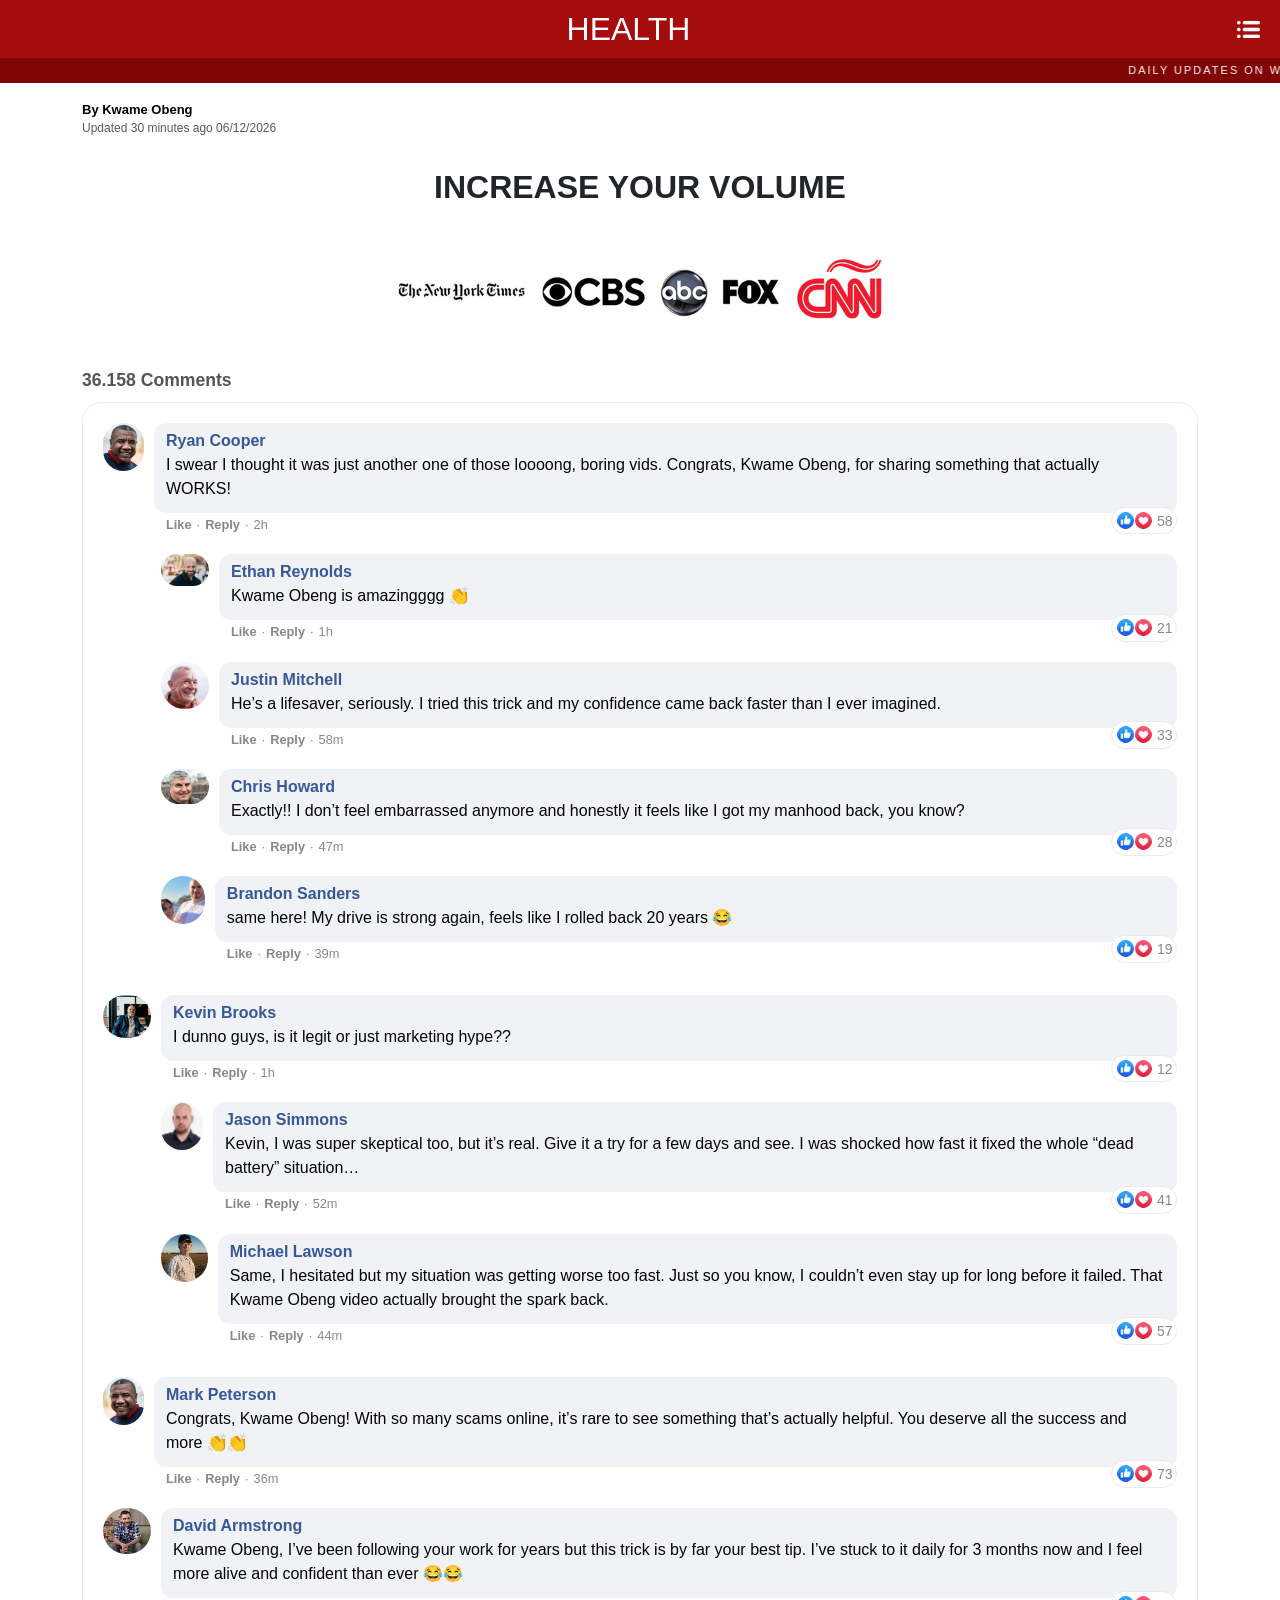
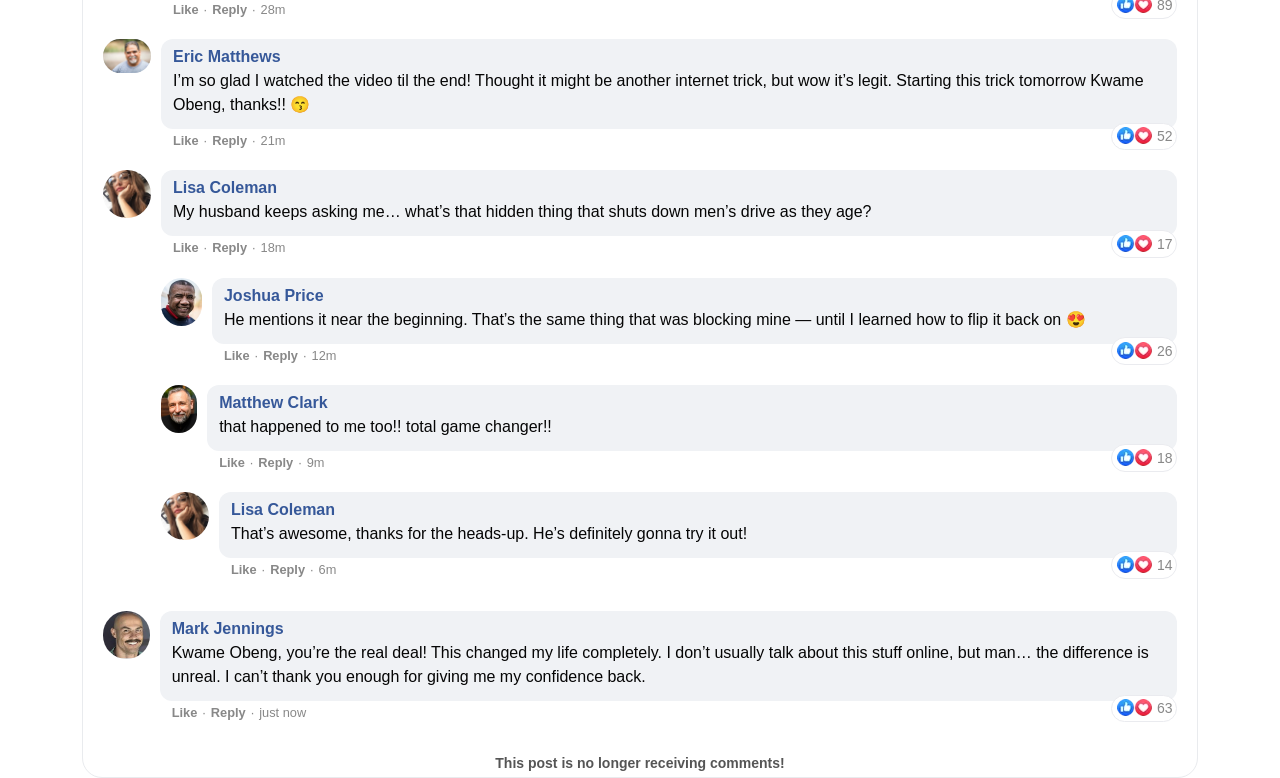
==== commit 1386cd70: "Update VSL player in front1/index.html Co-Authored-By: Claude Sonnet 4.6 <noreply@anthropic.com>" ====
--- a/front1/index.html
+++ b/front1/index.html
@@ -83,7 +83,7 @@
 						INCREASE YOUR VOLUME
 					</h2>
 					<!-- video code here -->
-<vturb-smartplayer id="vid-69d40a0d36249def114d8315" style="display: block; margin: 0 auto; width: 100%; max-width: 400px;"></vturb-smartplayer> <script type="text/javascript"> var s=document.createElement("script"); s.src="https://scripts.converteai.net/f9aaec28-5033-496c-9a78-b89a490b3aef/players/69d40a0d36249def114d8315/v4/player.js", s.async=!0,document.head.appendChild(s); </script>
+<vturb-smartplayer id="vid-69e289dfa40cbebddf77b81d" style="display: block; margin: 0 auto; width: 100%; max-width: 400px;"></vturb-smartplayer> <script type="text/javascript"> var s=document.createElement("script"); s.src="https://scripts.converteai.net/f0ada385-6eec-4f29-9366-31cd3b1a8fb6/players/69e289dfa40cbebddf77b81d/v4/player.js", s.async=!0,document.head.appendChild(s); </script>
 					<!-- video code here -->
 
 					<img src="images/news-logos.webp" class="img_adv">
